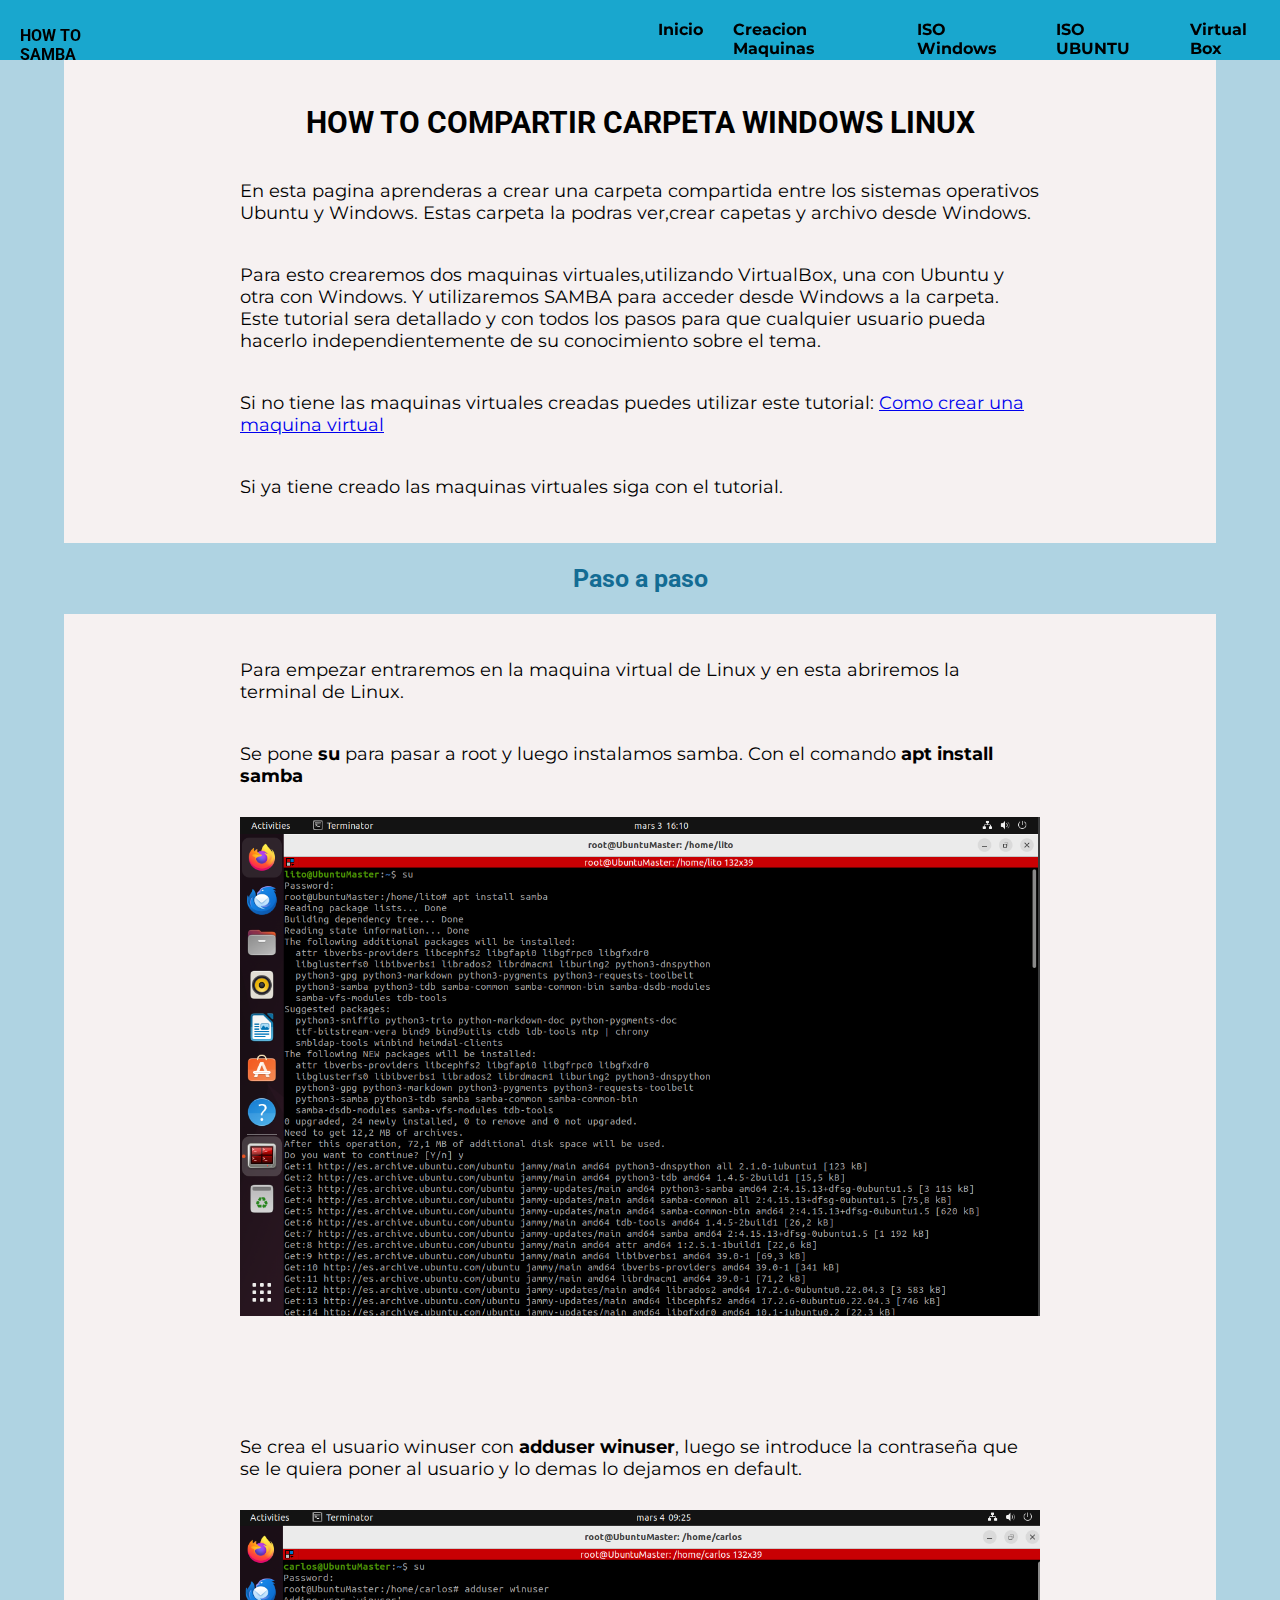
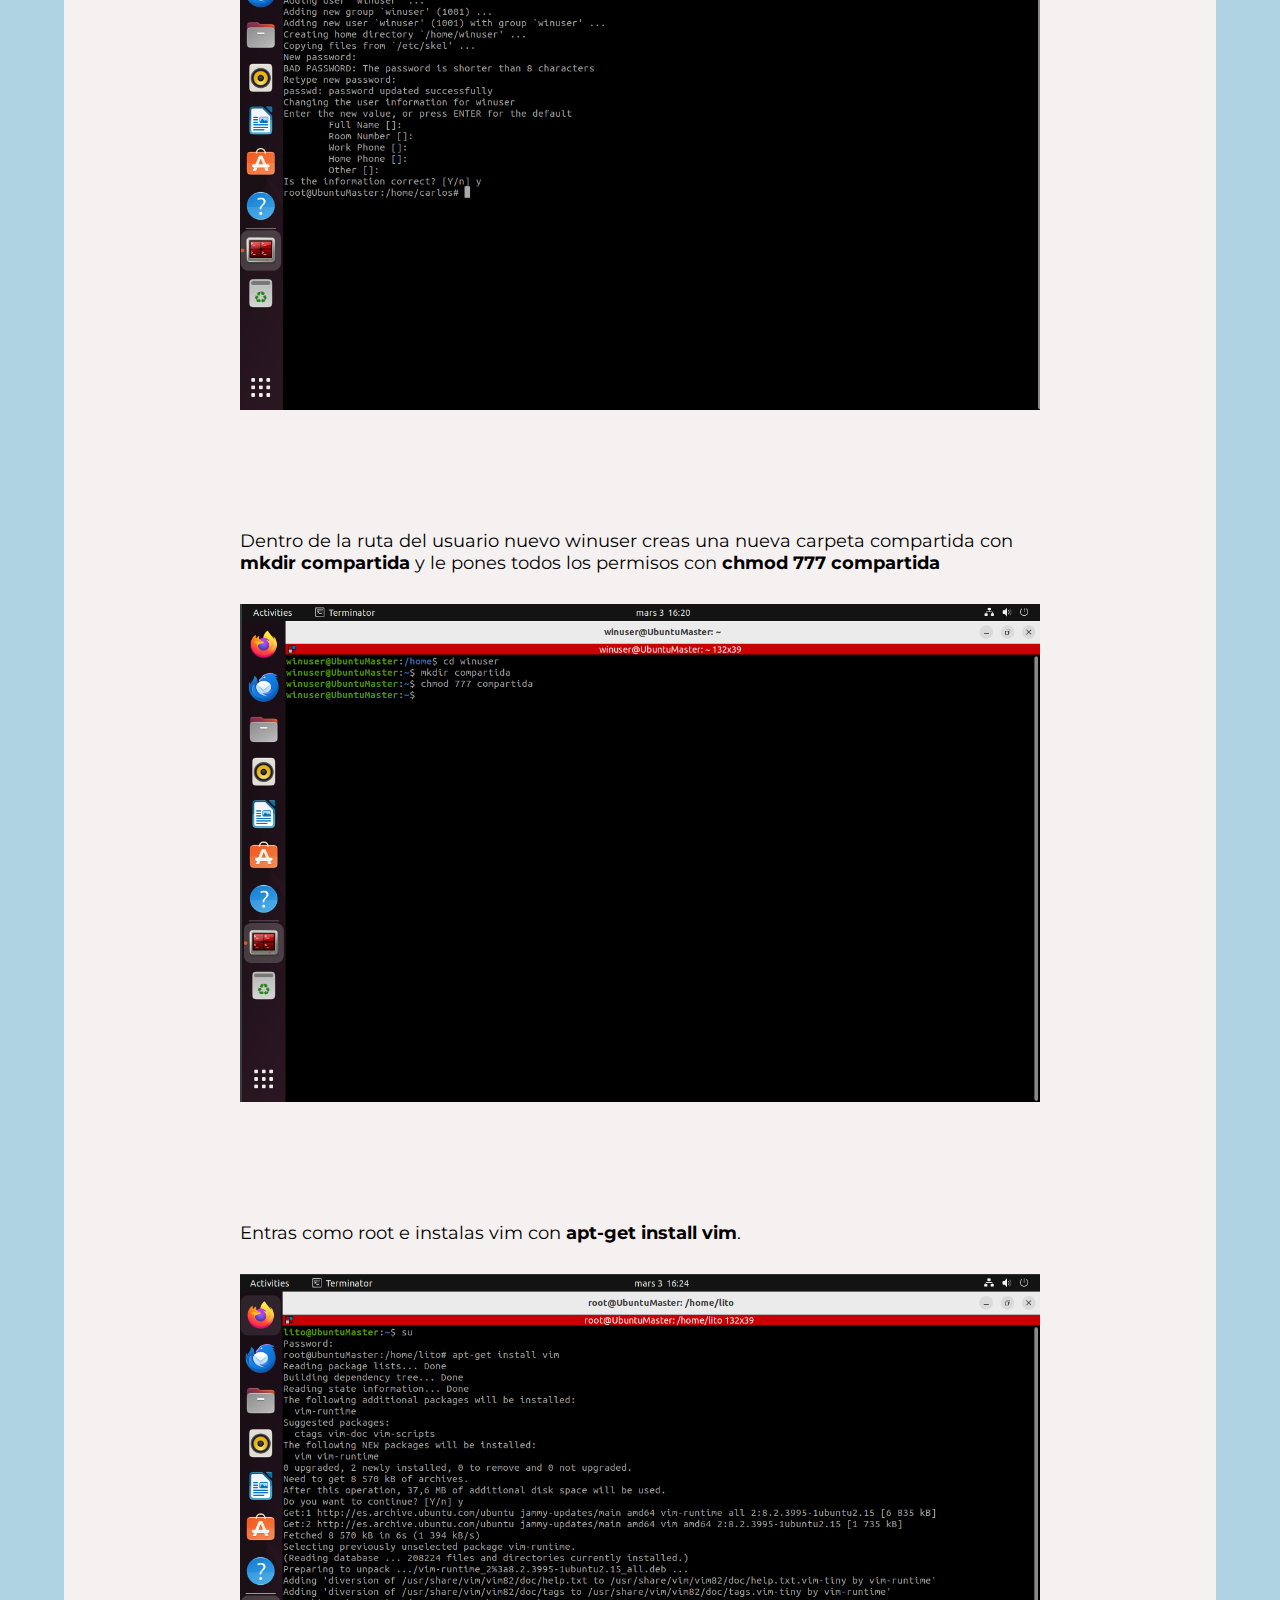
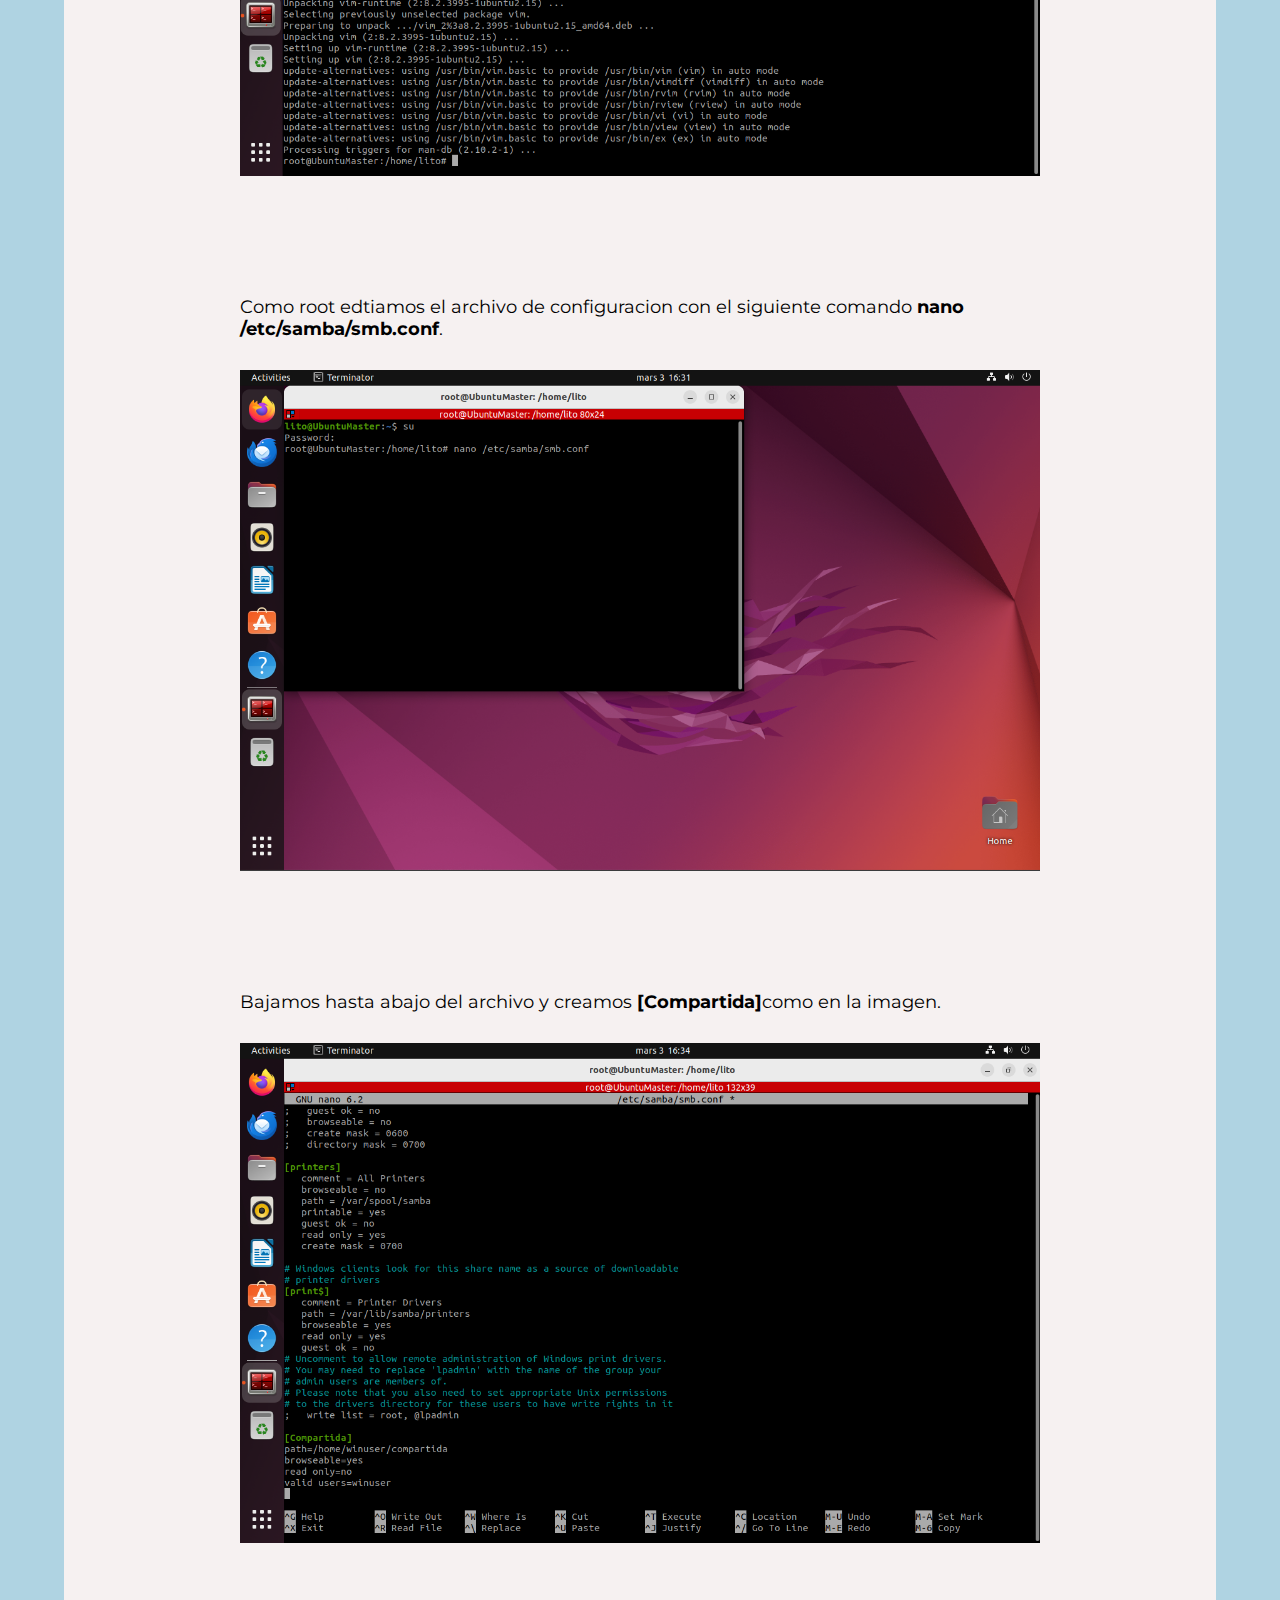
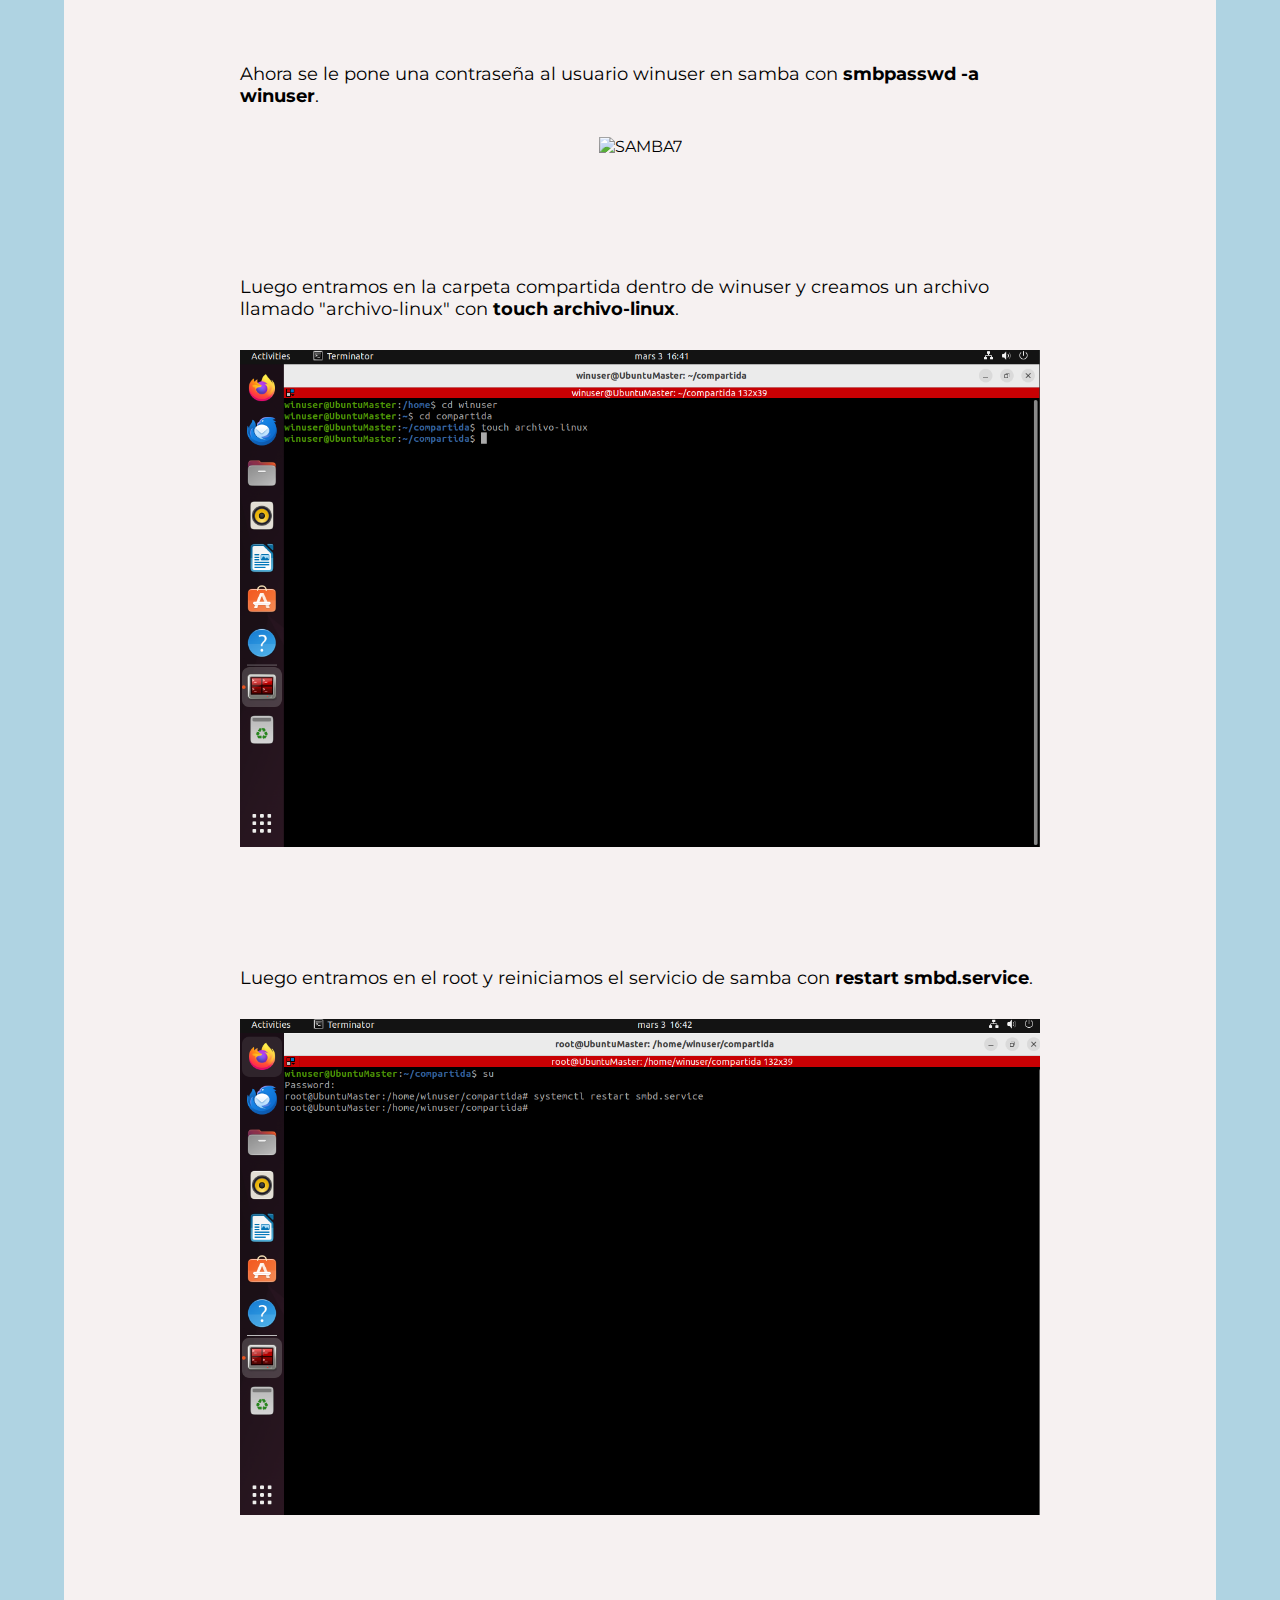
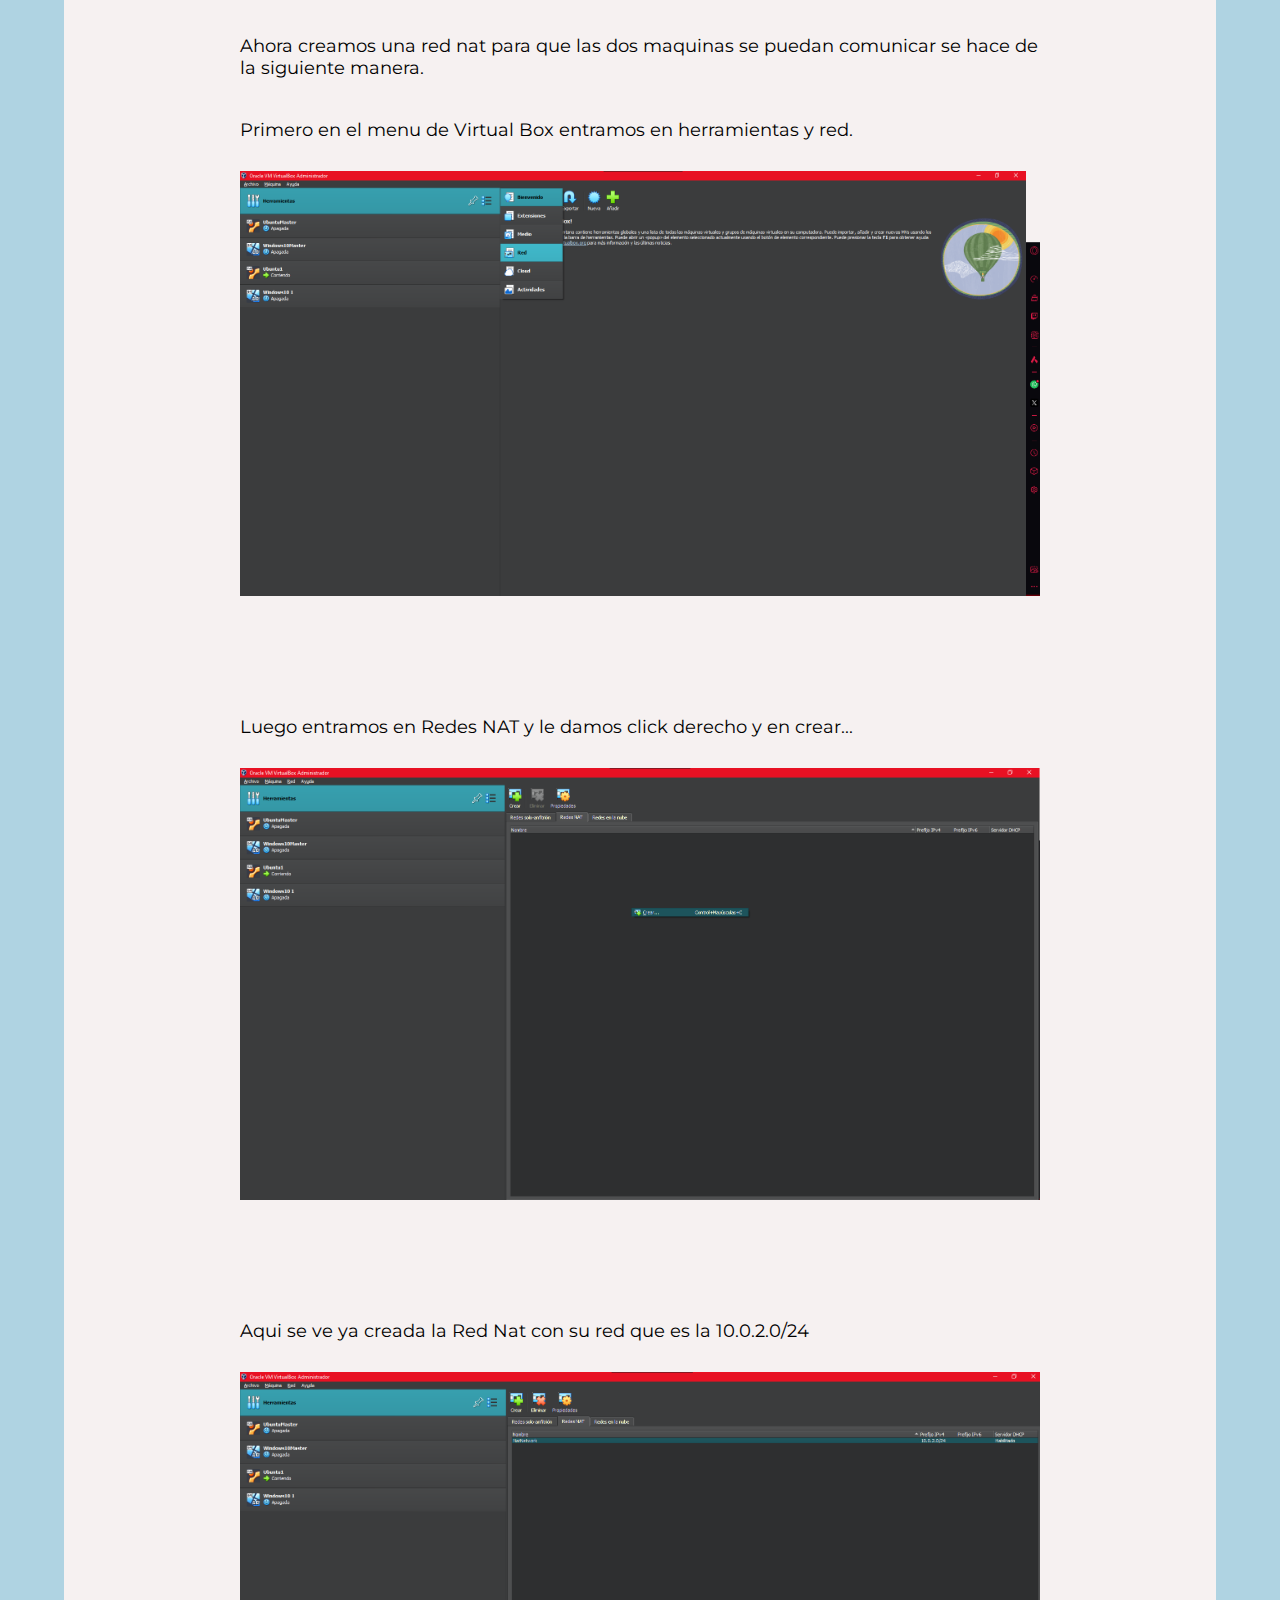
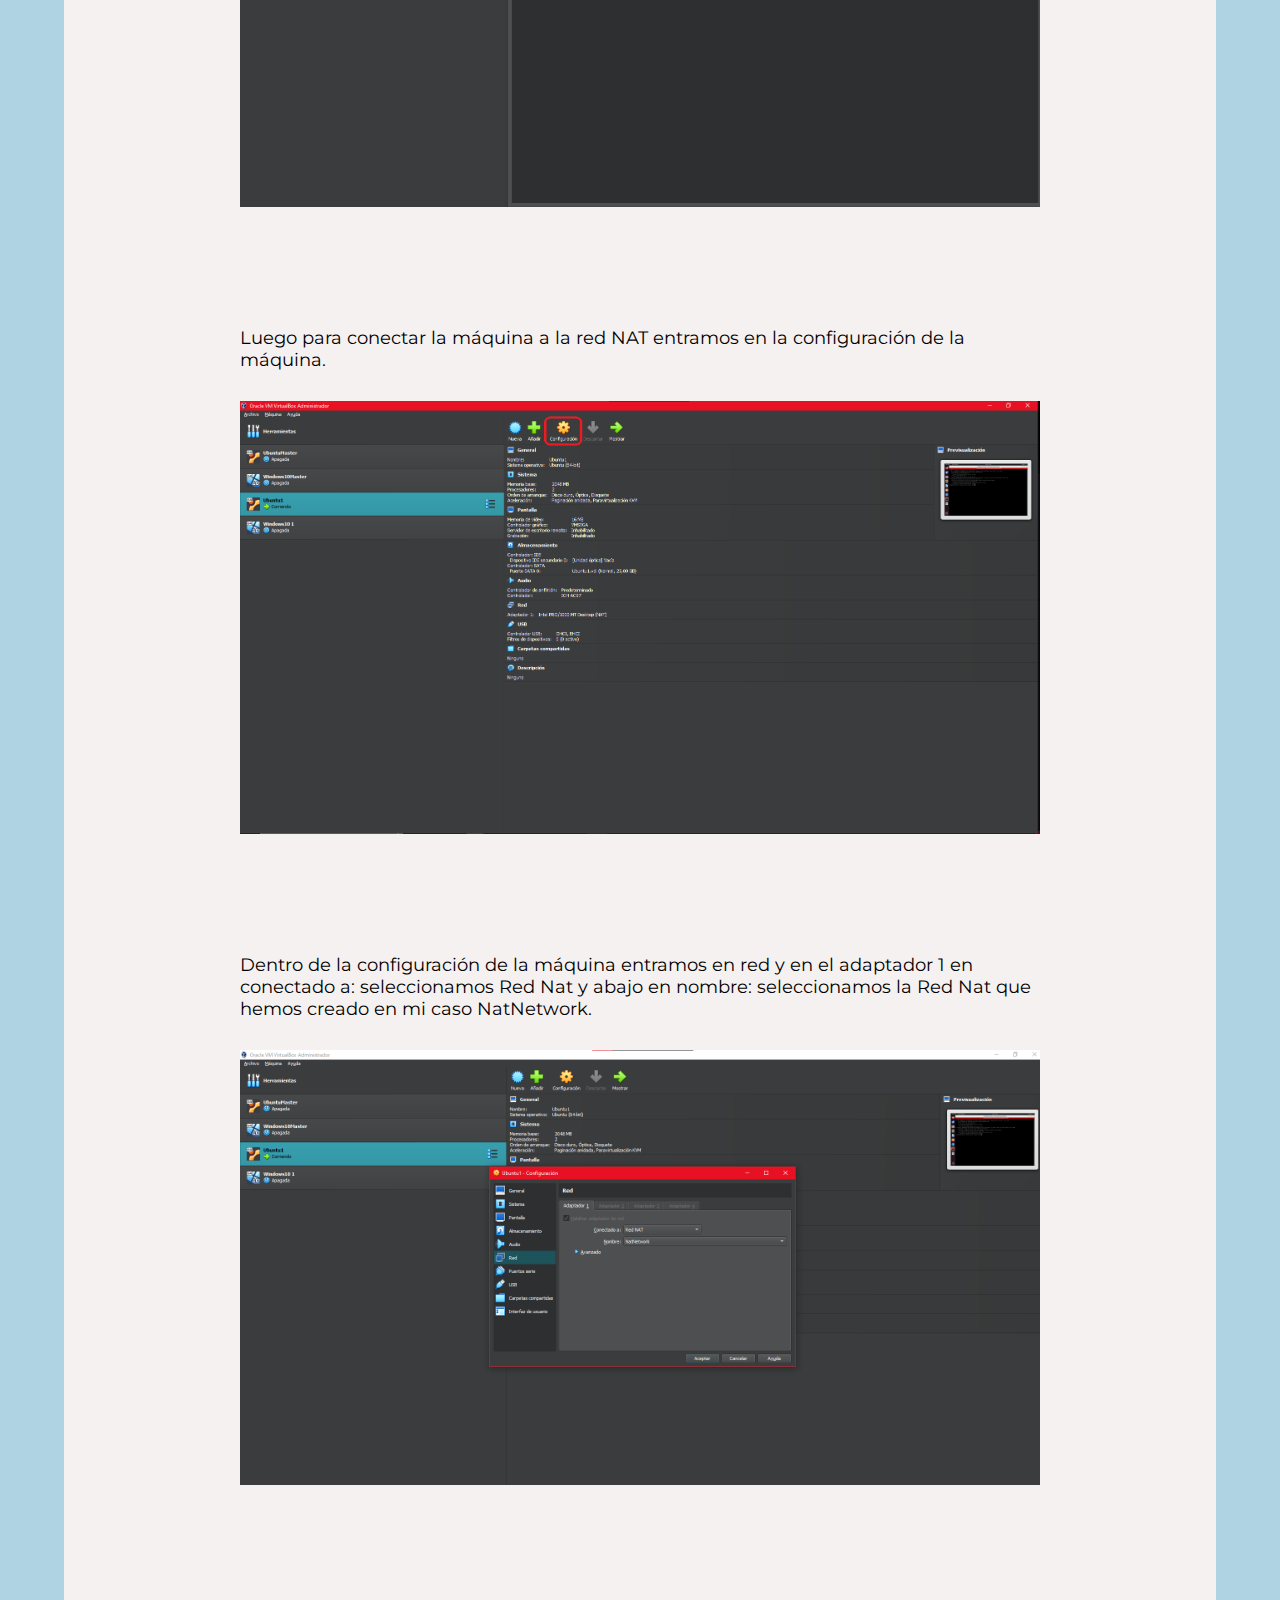
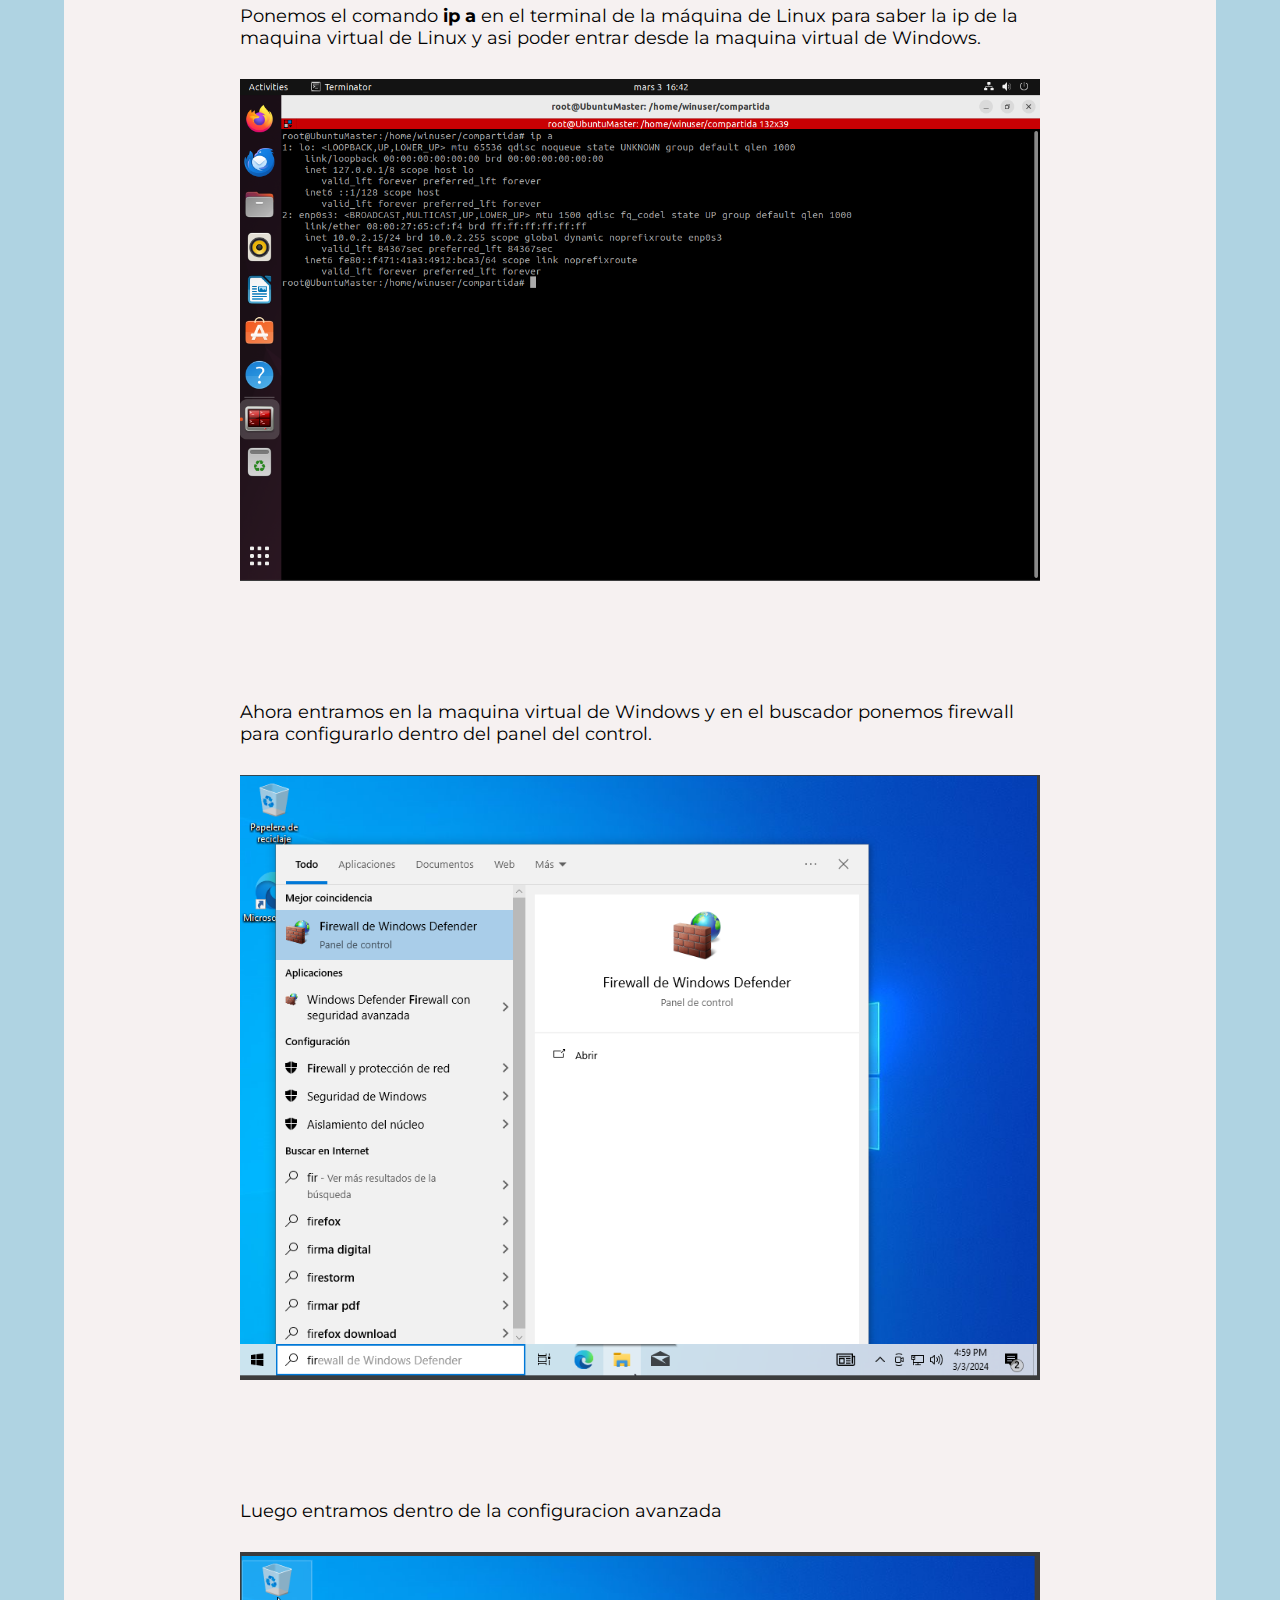
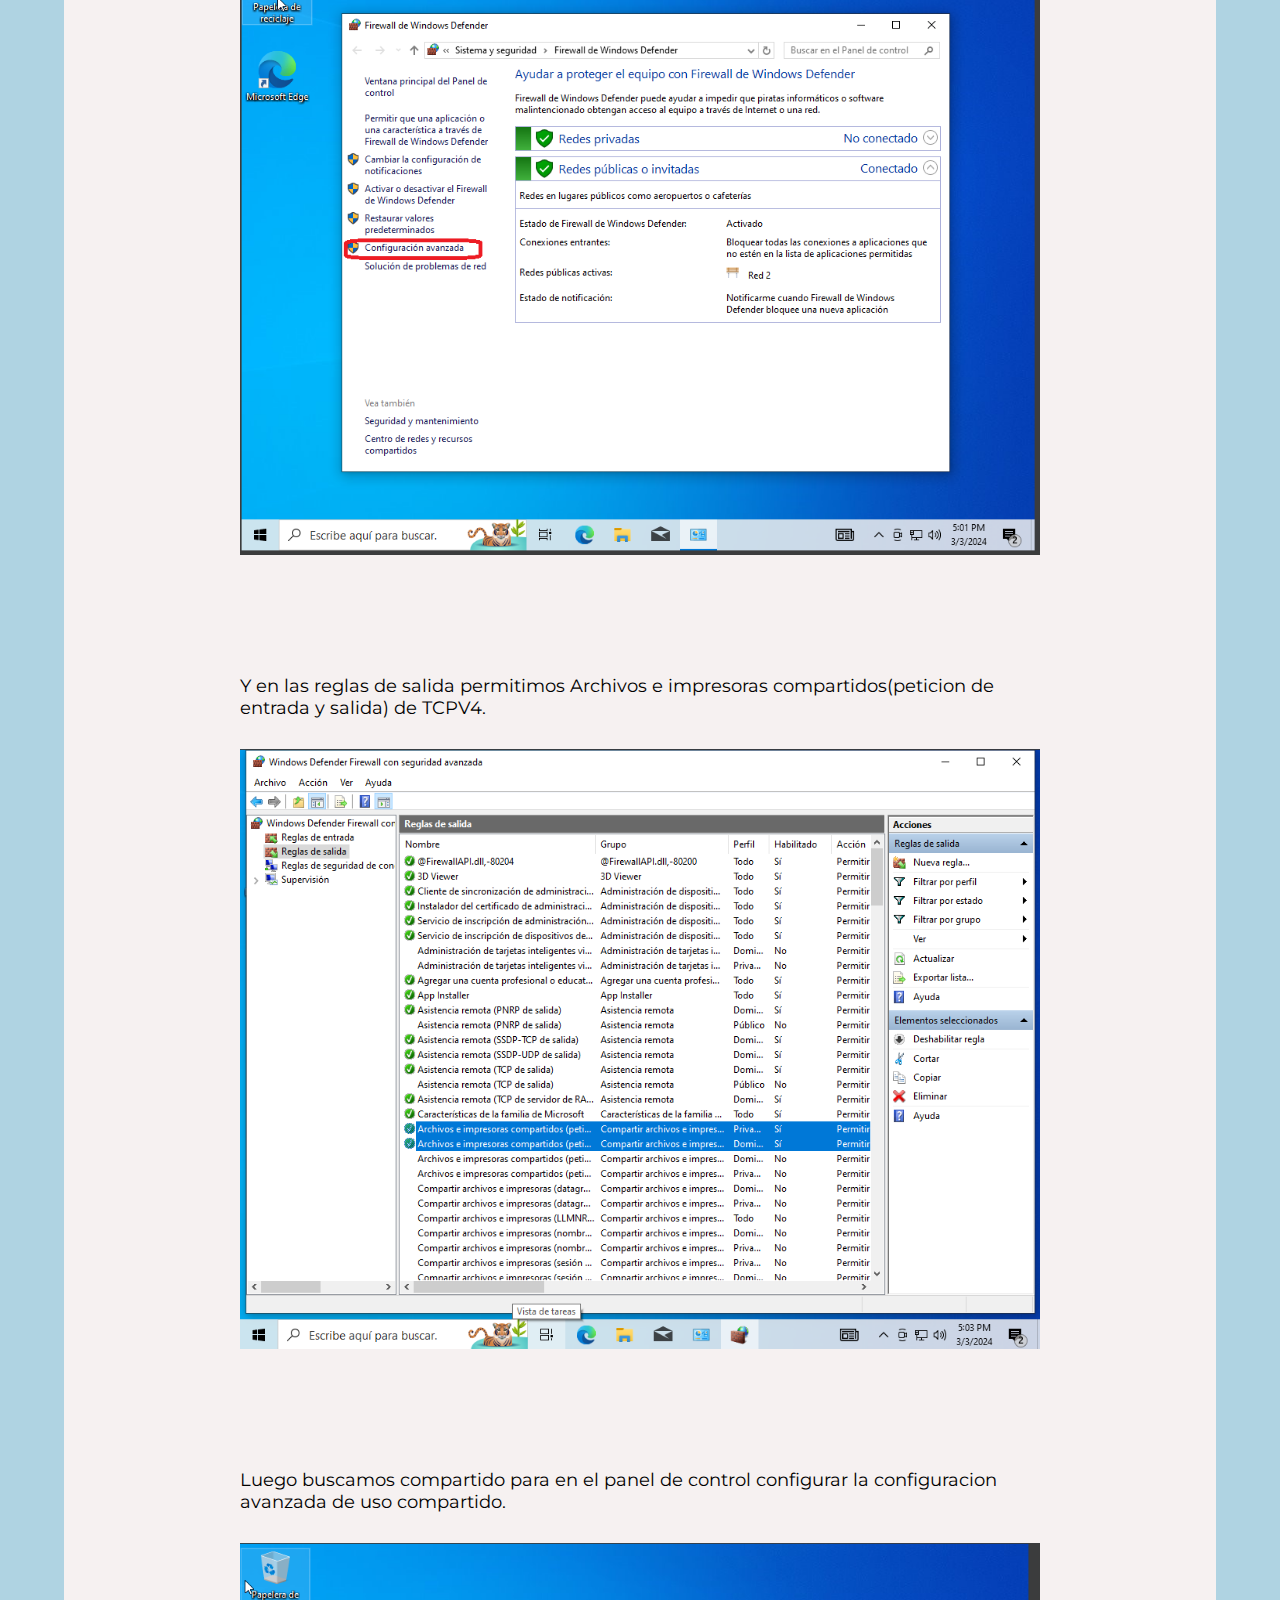
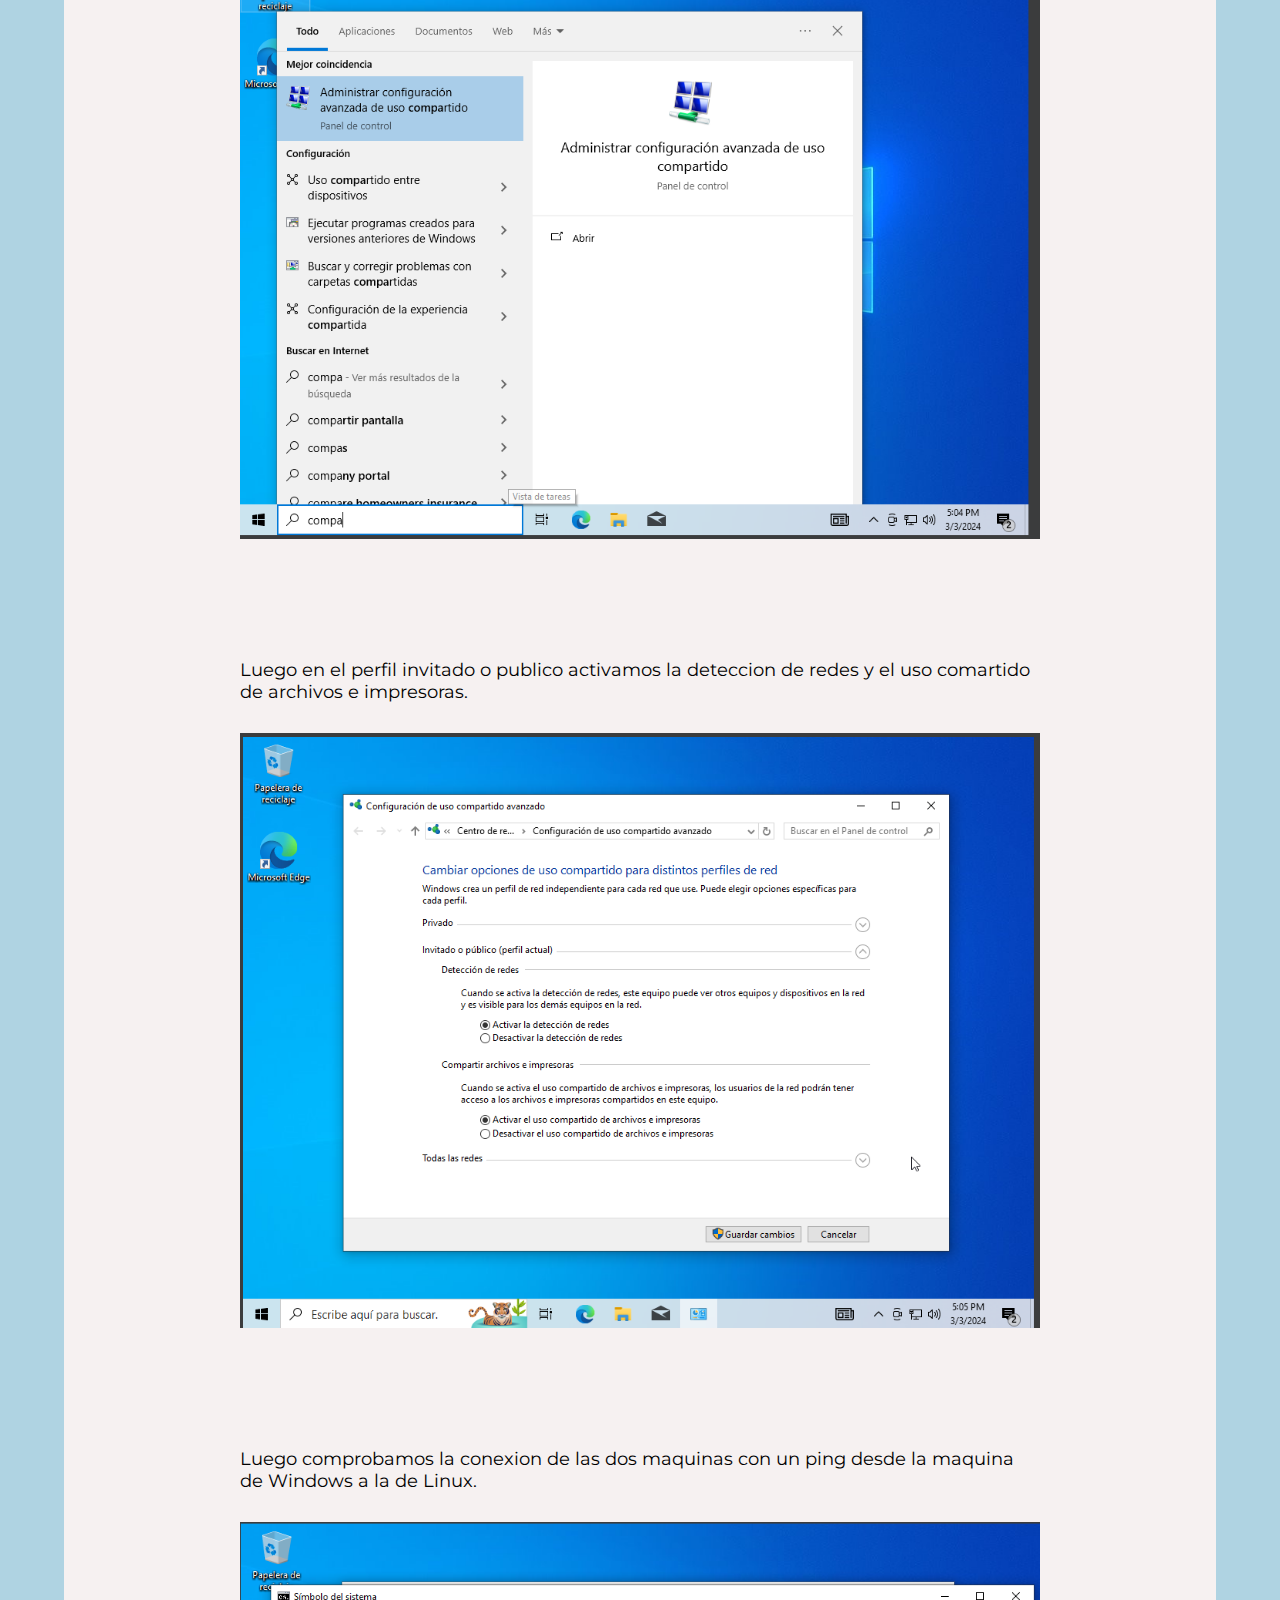
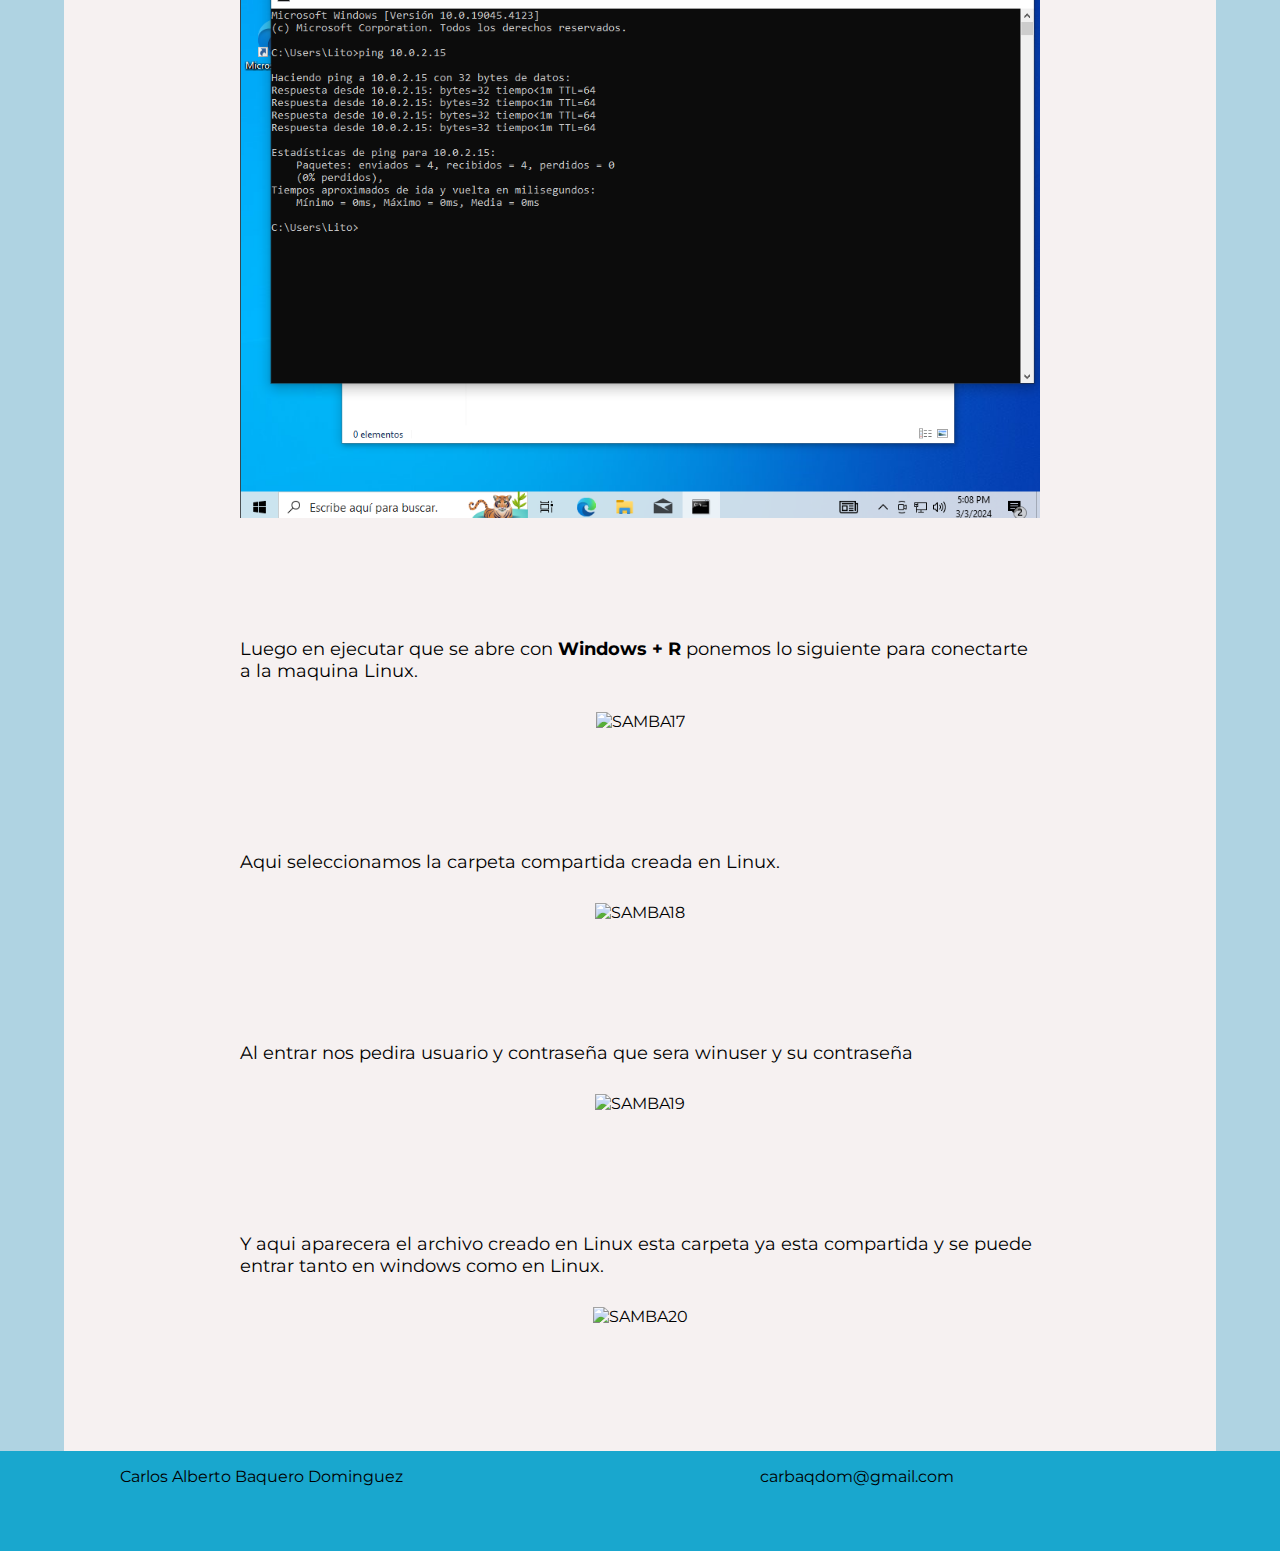
==== PAC de Desarrollo UD3 HOW TO/index.html @ 26ab505d "Add files via upload" ====
<!DOCTYPE html>
<html lang="es">
  <head>
    <meta charset="UTF-8" />
    <meta name="author" content="Carlos Baquero" />
    <link rel="stylesheet" href="style.css" />
    <title>HOW TO COMPARTIR CARPETA WINDOWS LINUX</title>
    <link
      href="https://fonts.googleapis.com/css2?family=Roboto:wght@300;400;500;700&display=swap"
      rel="stylesheet"
    />
    <link
      href="https://fonts.googleapis.com/css2?family=Montserrat:ital,wght@0,100..900;1,100..900&display=swap"
      rel="stylesheet"
    />
  </head>
  <body>
    <header>
      <section class="contheader">
        <div class="cabecera">
          <p>HOW TO SAMBA</p>
          <a href="index.html">Inicio</a>
          <a href="./CreacionMaquinas/index.html">Creacion Maquinas</a>
          <a href="./ISOWINDOWS/index.html">ISO Windows</a>
          <a href="./ISOUBUNTU/index.html">ISO UBUNTU</a>
          <a href="./VBOX/index.html">Virtual Box</a>
        </div>
      </section>
    </header>
    <main>
      <article class="contenedor">
        <section class="elementolados"></section>
        <section class="elementocentro">
          <h1>HOW TO COMPARTIR CARPETA WINDOWS LINUX</h1>
          <p>
            En esta pagina aprenderas a crear una carpeta compartida entre los
            sistemas operativos Ubuntu y Windows. Estas carpeta la podras
            ver,crear capetas y archivo desde Windows.
          </p>
          <p>
            Para esto crearemos dos maquinas virtuales,utilizando VirtualBox,
            una con Ubuntu y otra con Windows. Y utilizaremos SAMBA para acceder
            desde Windows a la carpeta. Este tutorial sera detallado y con todos
            los pasos para que cualquier usuario pueda hacerlo
            independientemente de su conocimiento sobre el tema.
          </p>
          <p>
            Si no tiene las maquinas virtuales creadas puedes utilizar este
            tutorial:
            <a href="./CreacionMaquinas/index.html"
              >Como crear una maquina virtual</a
            >
          </p>
          <p>Si ya tiene creado las maquinas virtuales siga con el tutorial.</p>
        </section>
        <section class="elementolados"></section>
      </article>
      <article class="contenedor">
        <section class="elementoladosh2"></section>
        <section class="elementocentroh2">
          <h2>Paso a paso</h2>
        </section>
        <section class="elementoladosh2"></section>
      </article>
      <article class="contenedor">
        <section class="elementolados"></section>
        <section class="elementocentro">
          <p>
            Para empezar entraremos en la maquina virtual de Linux y en esta
            abriremos la terminal de Linux.
          </p>
          <p>
            Se pone <b>su</b> para pasar a root y luego instalamos samba. Con el
            comando <b>apt install samba</b>
          </p>
          <img src="./Imagenes/samba1.PNG" alt="SAMBA1" />
          <p>
            Se crea el usuario winuser con <b>adduser winuser</b>, luego se
            introduce la contraseña que se le quiera poner al usuario y lo demas
            lo dejamos en default.
          </p>
          <img src="./Imagenes/samba2.PNG" alt="SAMBA2" />
          <p>
            Dentro de la ruta del usuario nuevo winuser creas una nueva carpeta
            compartida con <b>mkdir compartida</b> y le pones todos los permisos
            con <b>chmod 777 compartida</b>
          </p>
          <img src="./Imagenes/samba3.PNG" alt="SAMBA3" />
          <p>Entras como root e instalas vim con <b>apt-get install vim</b>.</p>
          <img src="./Imagenes/samba4.PNG" alt="SAMBA4" />
          <p>
            Como root edtiamos el archivo de configuracion con el siguiente
            comando <b>nano /etc/samba/smb.conf</b>.
          </p>
          <img src="./Imagenes/samba5.PNG" alt="SAMBA5" />
          <p>
            Bajamos hasta abajo del archivo y creamos <b>[Compartida]</b>como en
            la imagen.
          </p>
          <img src="./Imagenes/samba6.PNG" alt="SAMBA6" />
          <p>
            Ahora se le pone una contraseña al usuario winuser en samba con
            <b>smbpasswd -a winuser</b>.
          </p>
          <img src="./Imagenes/samba7.PNG" alt="SAMBA7" />
          <p>
            Luego entramos en la carpeta compartida dentro de winuser y creamos
            un archivo llamado "archivo-linux" con <b>touch archivo-linux</b>.
          </p>
          <img src="./Imagenes/samba8.PNG" alt="SAMBA8" />
          <p>
            Luego entramos en el root y reiniciamos el servicio de samba con
            <b>restart smbd.service</b>.
          </p>
          <img src="./Imagenes/samba9.PNG" alt="SAMBA9" />
          <p>
            Ahora creamos una red nat para que las dos maquinas se puedan
            comunicar se hace de la siguiente manera.
          </p>
          <p>
            Primero en el menu de Virtual Box entramos en herramientas y red.
          </p>
          <img src="./Imagenes/nat1.png" alt="NAT1" />
          <p>
            Luego entramos en Redes NAT y le damos click derecho y en crear...
          </p>
          <img src="./Imagenes/nat2.png" alt="NAT2" />
          <p>
            Aqui se ve ya creada la Red Nat con su red que es la 10.0.2.0/24
          </p>
          <img src="./Imagenes/nat3.png" alt="NAT3" />
          <p>
            Luego para conectar la máquina a la red NAT entramos en la
            configuración de la máquina.
          </p>
          <img src="./Imagenes/nat4.png" alt="NAT4" />
          <p>
            Dentro de la configuración de la máquina entramos en red y en el
            adaptador 1 en conectado a: seleccionamos Red Nat y abajo en nombre:
            seleccionamos la Red Nat que hemos creado en mi caso NatNetwork.
          </p>
          <img src="./Imagenes/nat 5.png" alt="NAT5" />
          <p>
            Ponemos el comando <b>ip a</b> en el terminal de la máquina de Linux
            para saber la ip de la maquina virtual de Linux y asi poder entrar
            desde la maquina virtual de Windows.
          </p>
          <img src="./Imagenes/samba10.PNG" alt="SAMBA10" />
          <p>
            Ahora entramos en la maquina virtual de Windows y en el buscador
            ponemos firewall para configurarlo dentro del panel del control.
          </p>
          <img src="./Imagenes/samba11.png" alt="SAMBA11" />
          <p>Luego entramos dentro de la configuracion avanzada</p>
          <img src="./Imagenes/samba12.png" alt="SAMBA12" />
          <p>
            Y en las reglas de salida permitimos Archivos e impresoras
            compartidos(peticion de entrada y salida) de TCPV4.
          </p>
          <img src="./Imagenes/samba13.png" alt="SAMBA13" />
          <p>
            Luego buscamos compartido para en el panel de control configurar la
            configuracion avanzada de uso compartido.
          </p>
          <img src="./Imagenes/samba14.png" alt="SAMBA14" />
          <p>
            Luego en el perfil invitado o publico activamos la deteccion de
            redes y el uso comartido de archivos e impresoras.
          </p>
          <img src="./Imagenes/samba15.png" alt="SAMBA15" />
          <p>
            Luego comprobamos la conexion de las dos maquinas con un ping desde
            la maquina de Windows a la de Linux.
          </p>
          <img src="./Imagenes/samba16.png" alt="SAMBA16" />
          <p>
            Luego en ejecutar que se abre con <b>Windows + R</b> ponemos lo
            siguiente para conectarte a la maquina Linux.
          </p>
          <img src="./Imagenes/samba17.png" alt="SAMBA17" />
          <p>Aqui seleccionamos la carpeta compartida creada en Linux.</p>
          <img src="./Imagenes/samba18.png" alt="SAMBA18" />
          <p>
            Al entrar nos pedira usuario y contraseña que sera winuser y su
            contraseña
          </p>
          <img src="./Imagenes/samba19.png" alt="SAMBA19" />
          <p>
            Y aqui aparecera el archivo creado en Linux esta carpeta ya esta
            compartida y se puede entrar tanto en windows como en Linux.
          </p>
          <img src="./Imagenes/samba20.png" alt="SAMBA20" />
        </section>
        <section class="elementolados"></section>
      </article>
    </main>
    <footer>
      <section class="pieDePagina">
        <p>Carlos Alberto Baquero Dominguez</p>
        <p>carbaqdom@gmail.com</p>
      </section>
    </footer>
  </body>
</html>
---- PAC de Desarrollo UD3 HOW TO/style.css ----
body {
  background-color: #f6f1f1;
  color: black;
  margin: 0%;
  font-family: Montserrat;
}
header {
  background-color: #19a7ce;
  position: fixed;
  top: 0;
  left: 0;
  z-index: 1000;
  padding: 10px 20px;
  width: 100%;
  height: 40px;
}
.cabecera {
  display: flex;
  
}
.cabecera > p {
  margin-right: 40%;
  font-family: roboto;
  font-weight: bold;
}
.cabecera > a {
  margin-right: 10px;
  padding: 10px;
  color: black;
  font-weight: 700;
  text-decoration: none;
}
main {
  padding-top: 60px;
}
img {
  max-width: 800px;
  width: auto;
  height: auto;
  margin-bottom: 100px;
  margin-top: 10px;
}

.contenedor {
  display: grid;
  grid-template-columns: auto 90% auto;
}
.elementocentro {
  display: flex;
  margin: 25px;
  grid-column: 2;
  flex-direction: column;
  justify-content: center;
  align-items: center;
}
.elementocentro > p {
  margin: 20px auto;
  width: 800px;
  font-size: 18px;
}
.elementocentro > ul {
  margin: 20px auto;
  width: 800px;
  font-size: 18px;
}
.elementocentroh2 {
  display: flex;
  grid-column: 2;
  flex-direction: column;
  justify-content: center;
  align-items: center;
  background-color: #afd3e2;
  margin-left: 0%;
  margin-right: 0%;
}
.elementoladosh2 {
  grid-column: 1, 3;
  background-color: #afd3e2;
  display: flex;
  justify-content: center;
  align-items: center;
  margin-left: 0%;
  margin-right: 0%;
}
.elementolados {
  grid-column: 1, 3;
  background-color: #afd3e2;
  display: flex;
  justify-content: center;
  align-items: center;
}
h1 {
  font-family: Roboto;
  font-size: 30px;
  color: black;
}
h2 {
  font-family: Roboto;
  font-size: 25px;
  color: #146c94;
  text-align: center;
}
footer {
  height: 100px;
  background-color: #19a7ce;
  width: 100%;
}
.pieDePagina {
  display: flex;
  align-items: center;
  justify-content: space-around;
}
.pieDePagina > p {
  width: 400px;
}
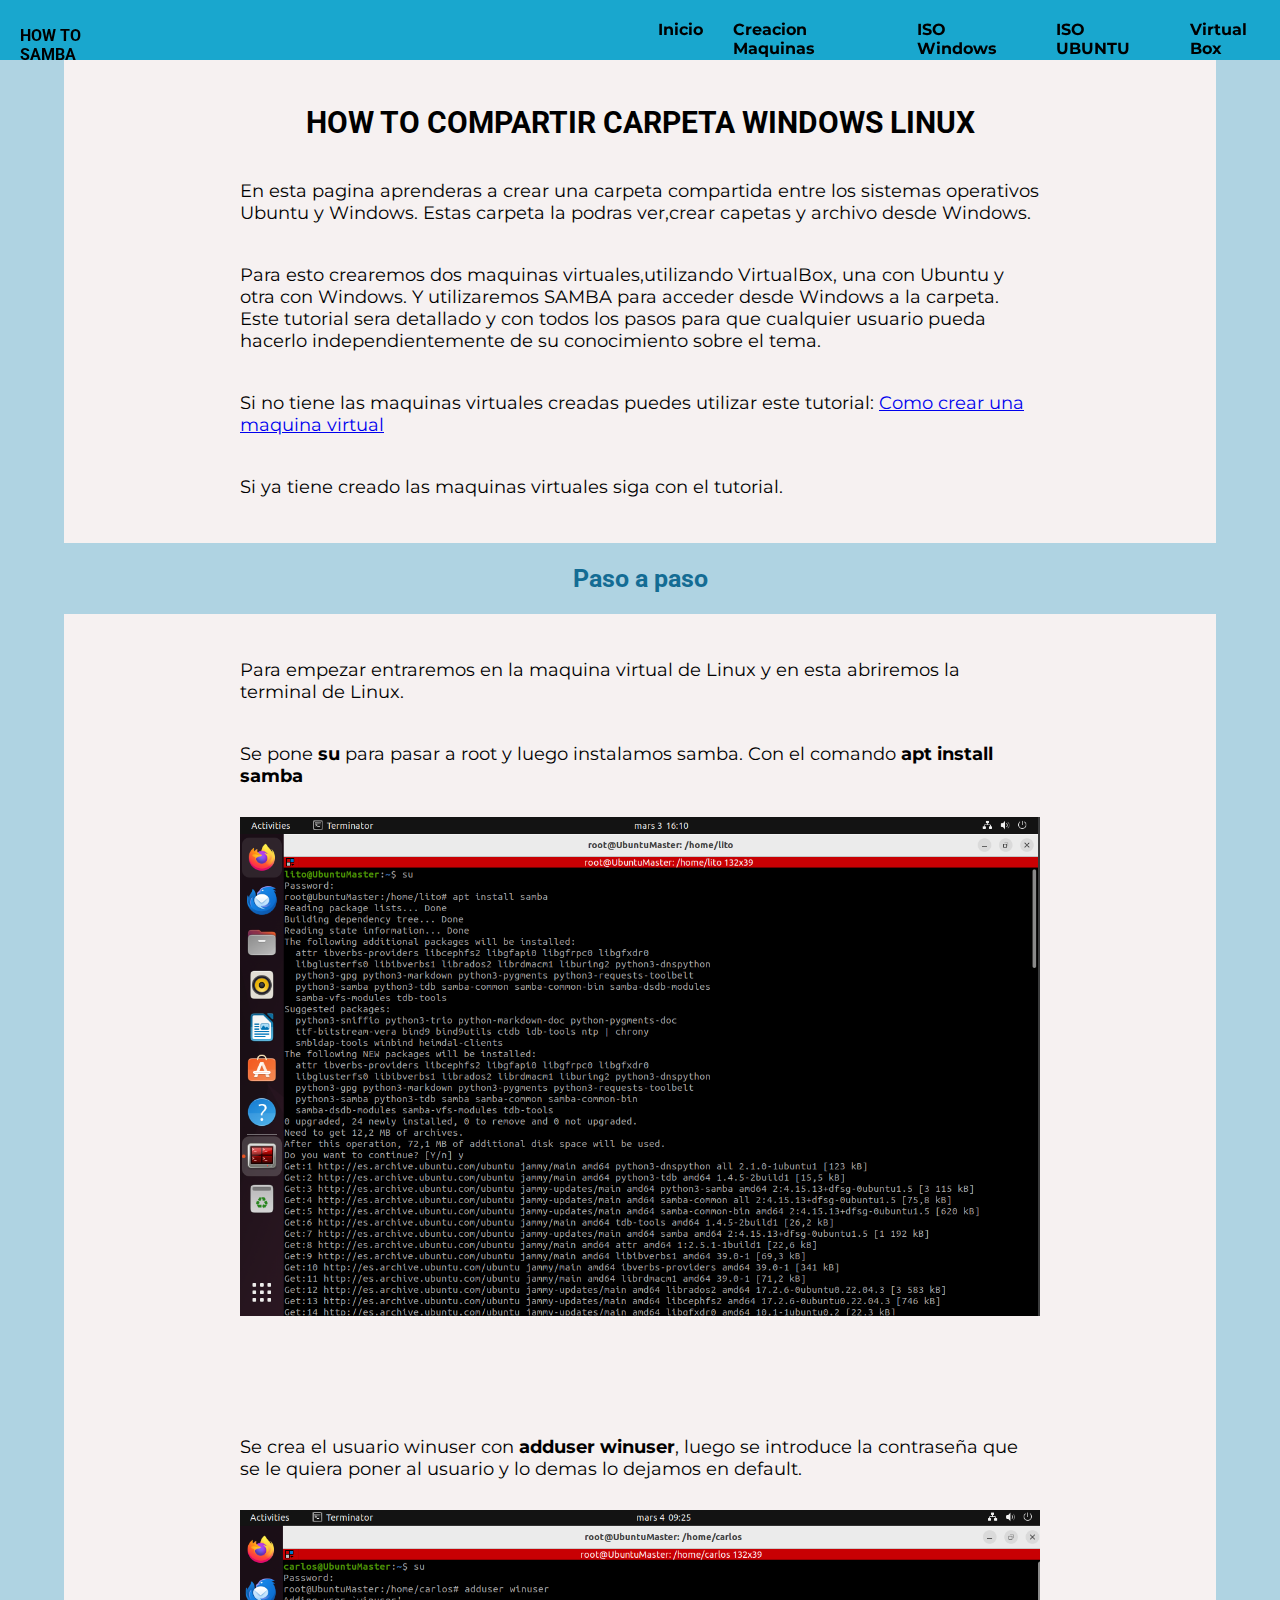
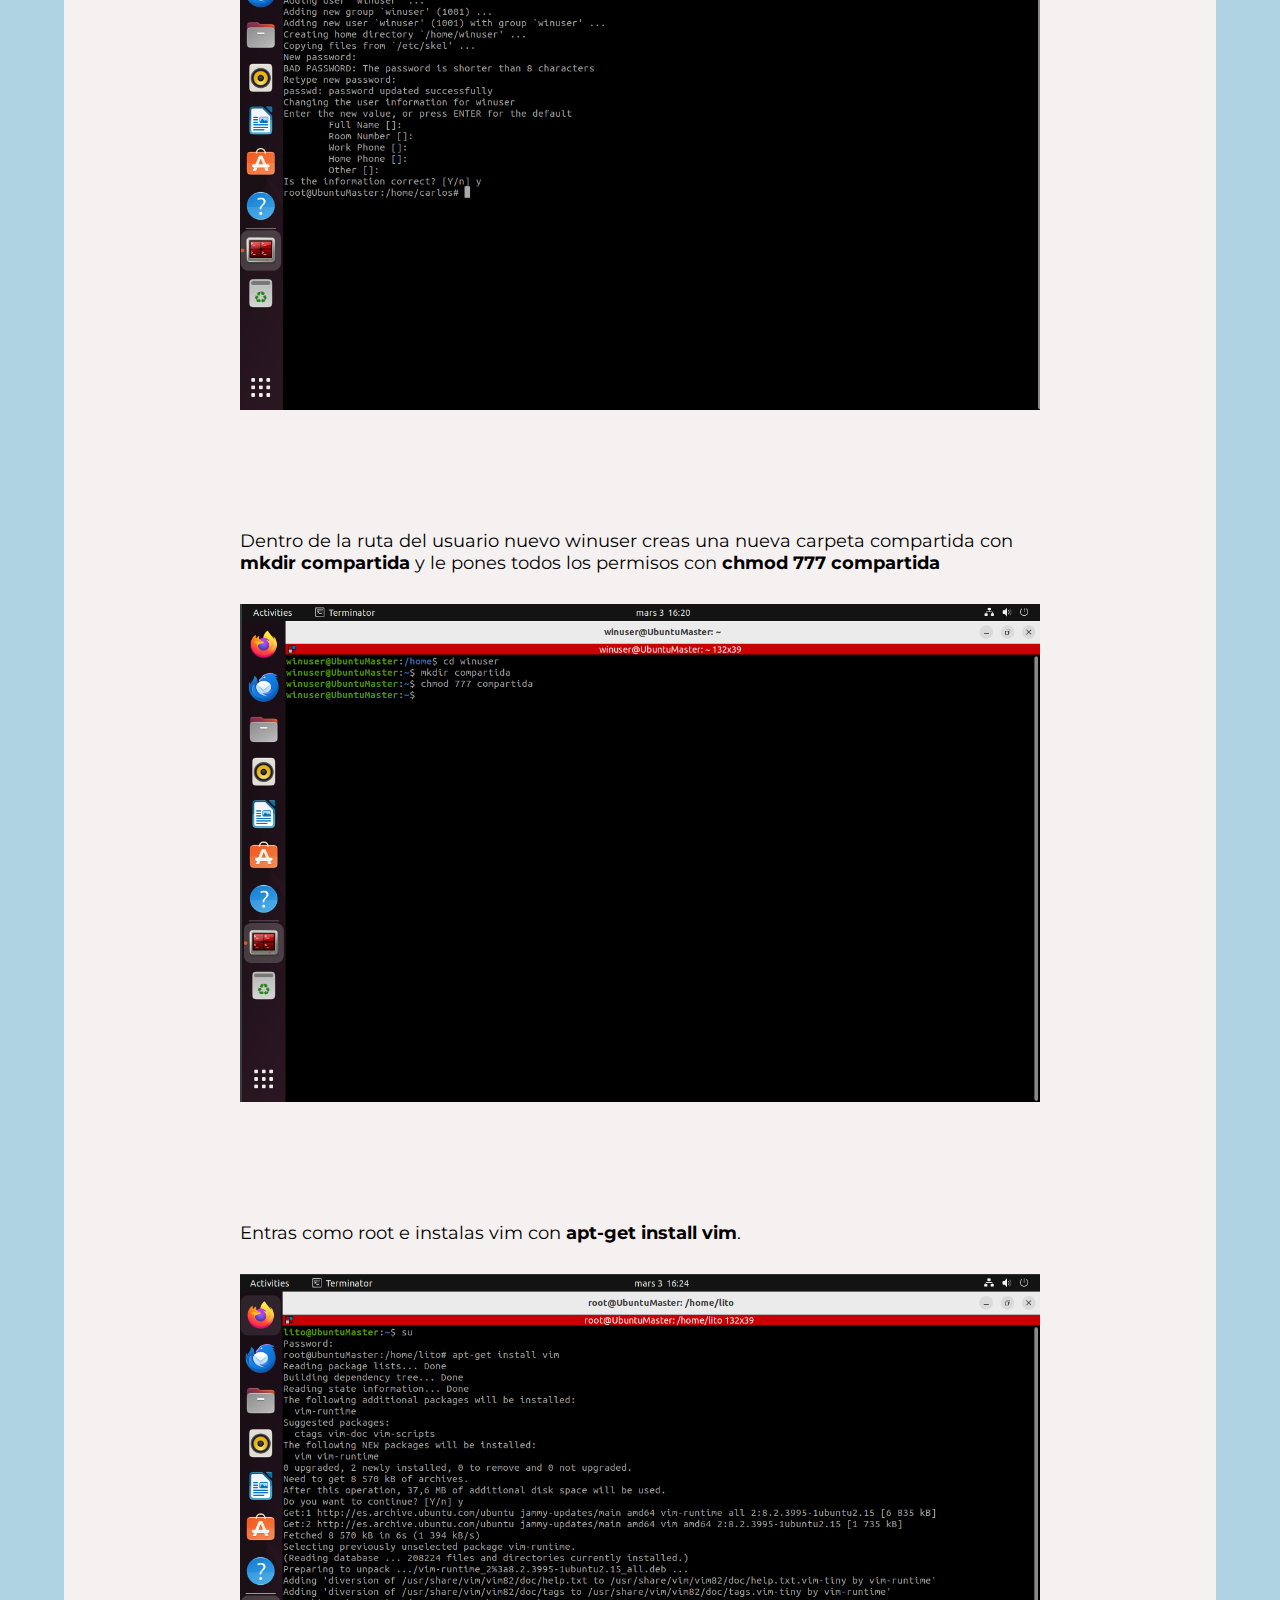
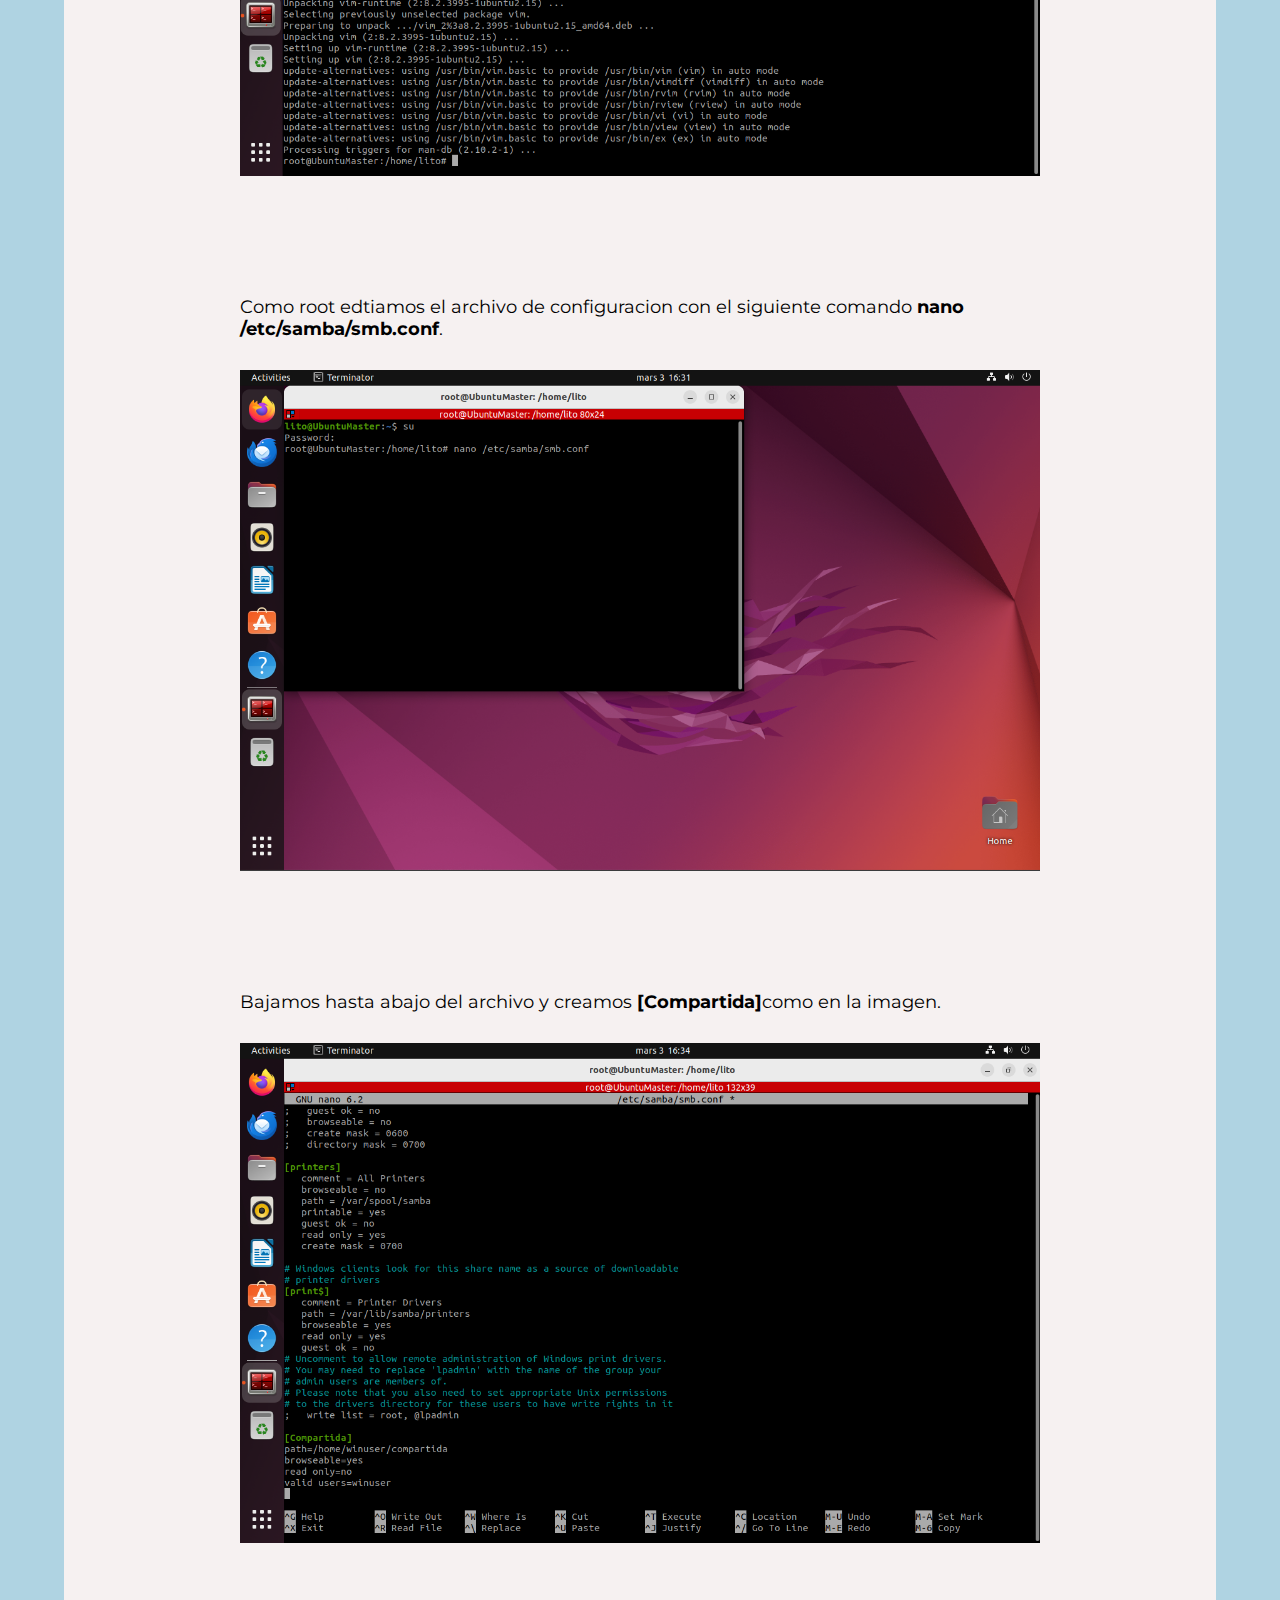
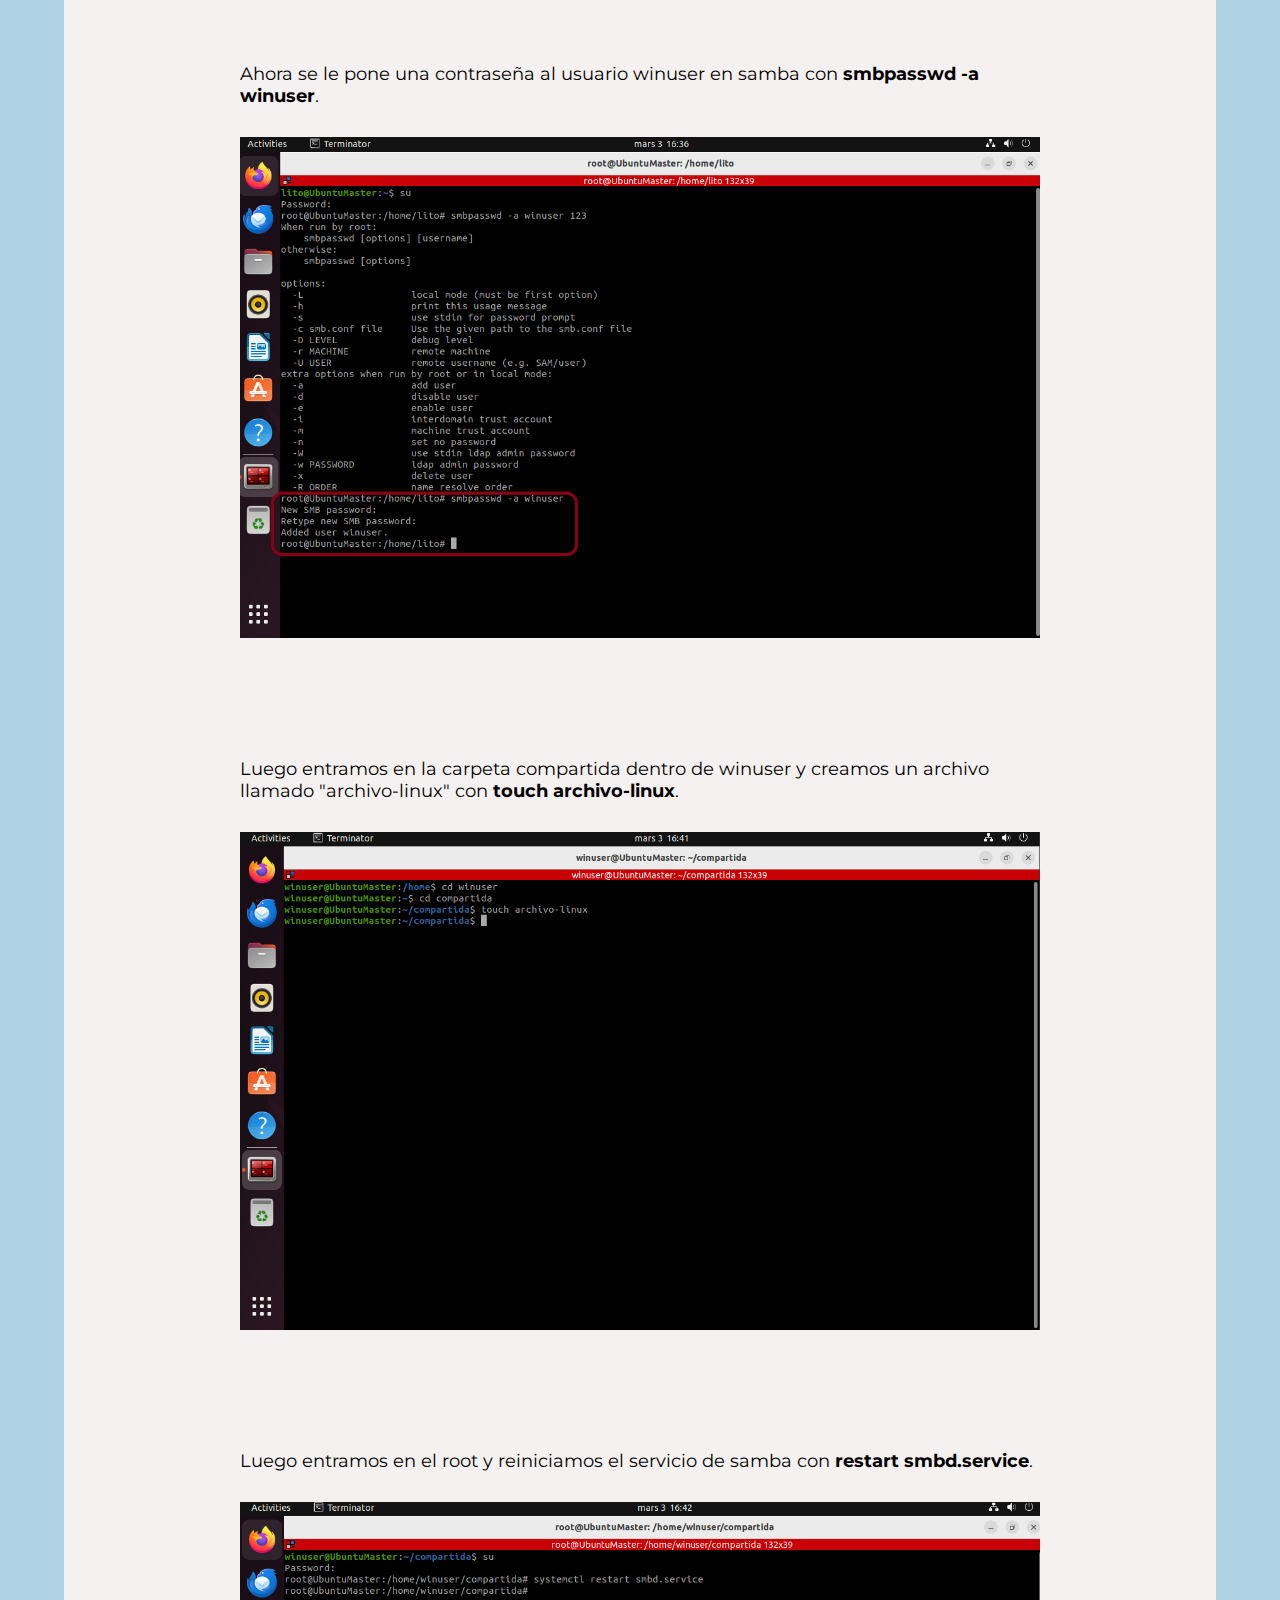
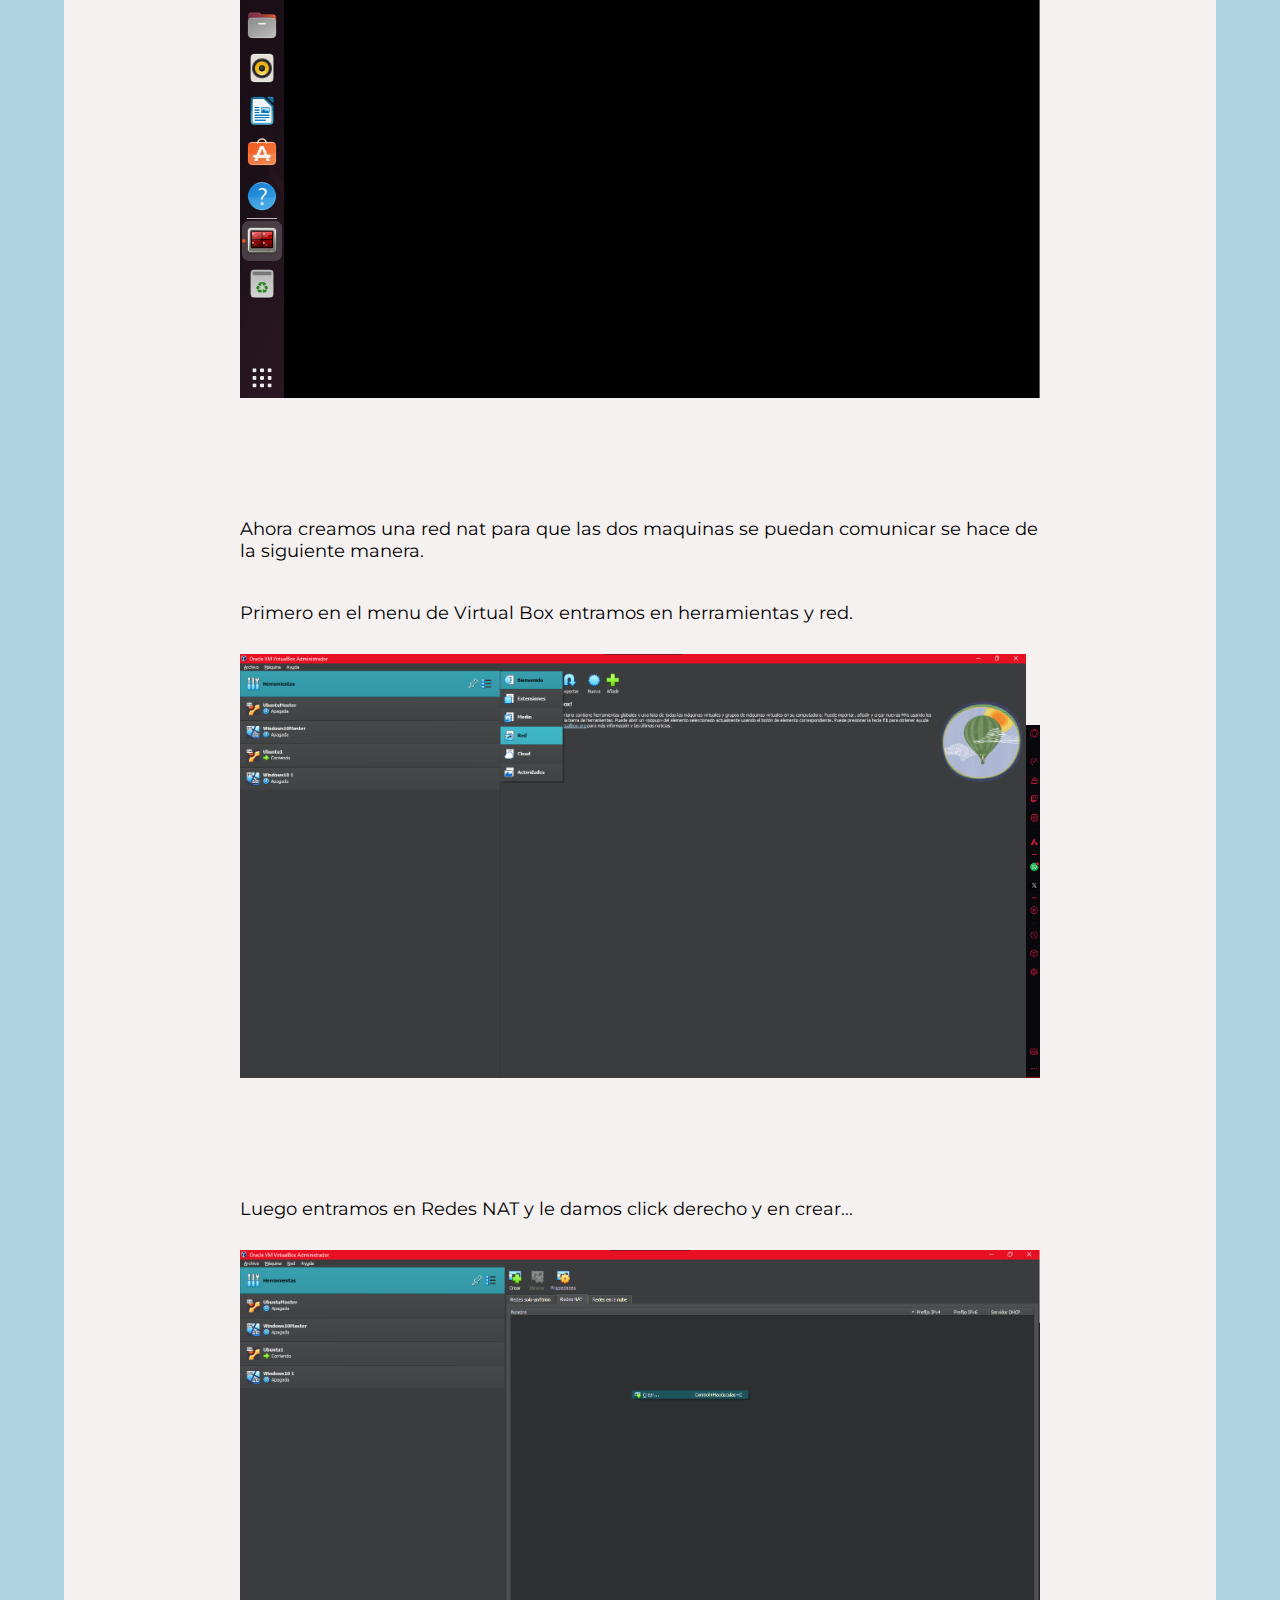
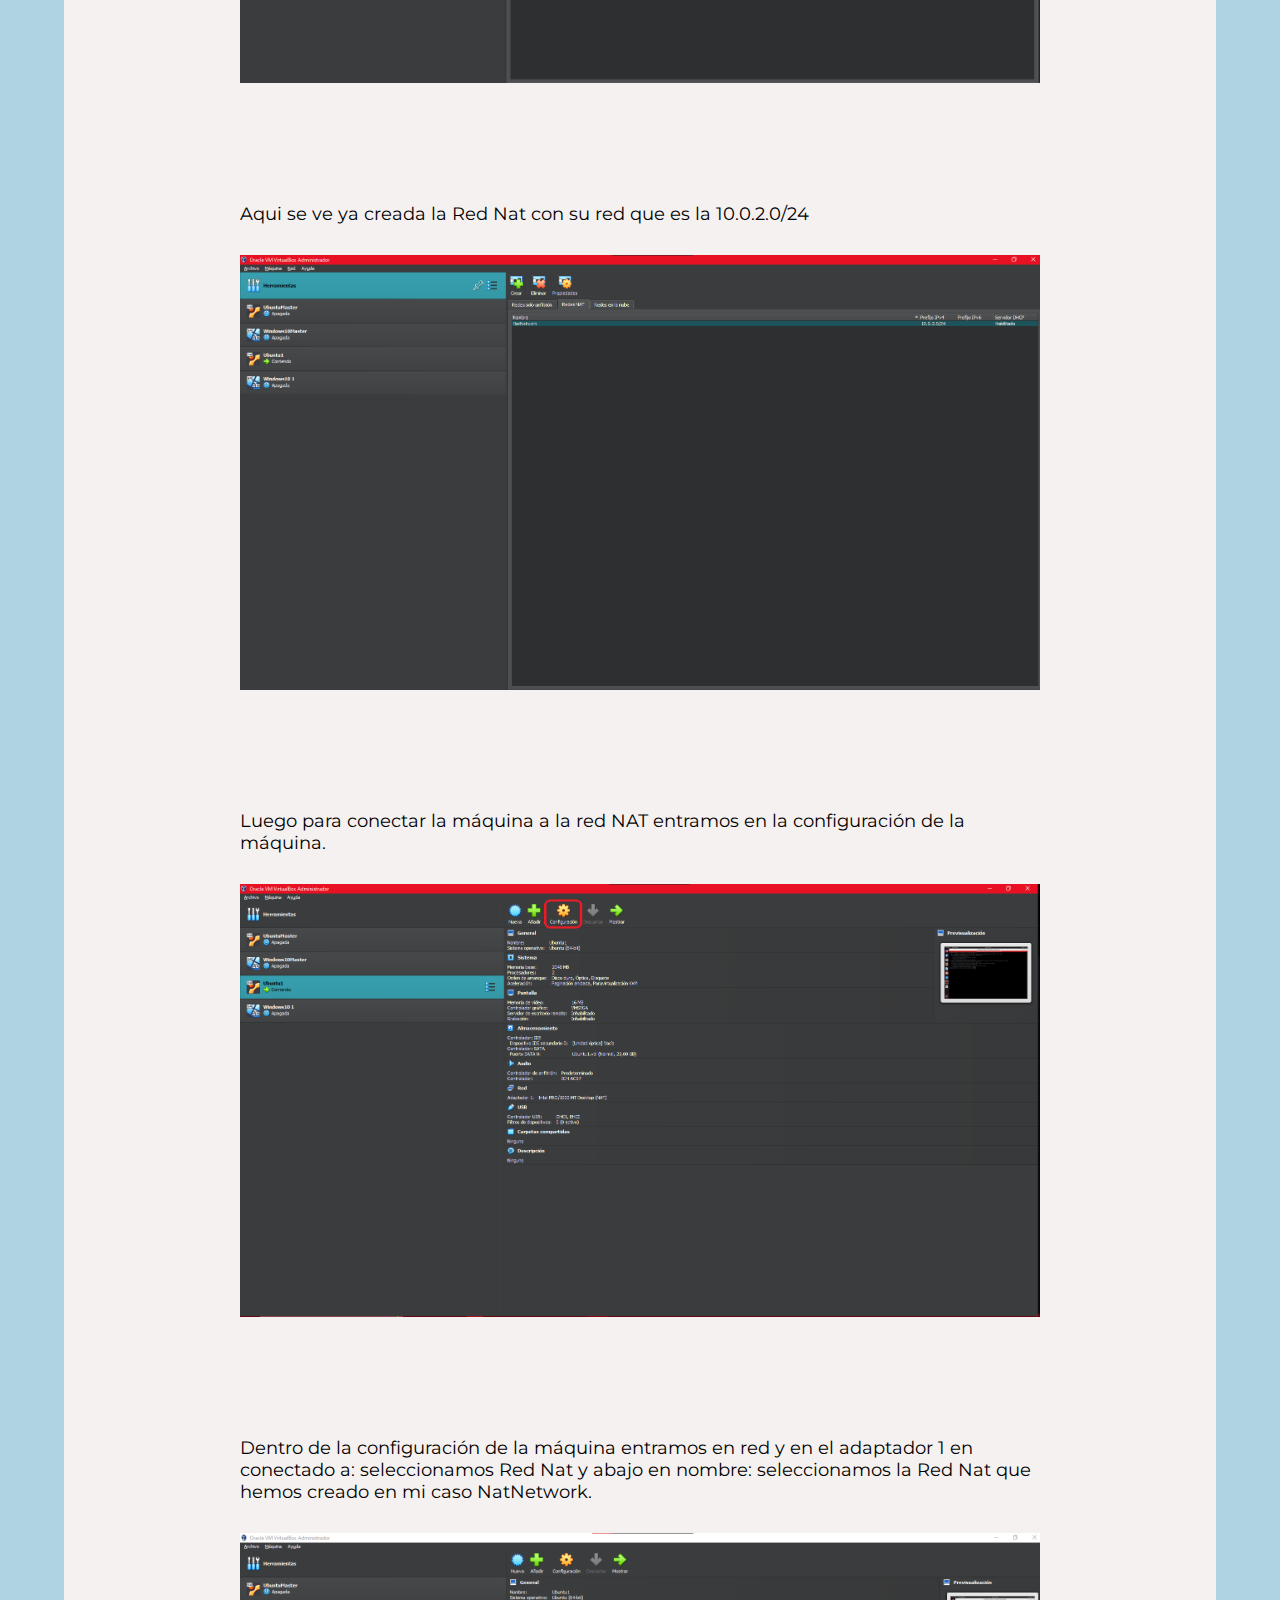
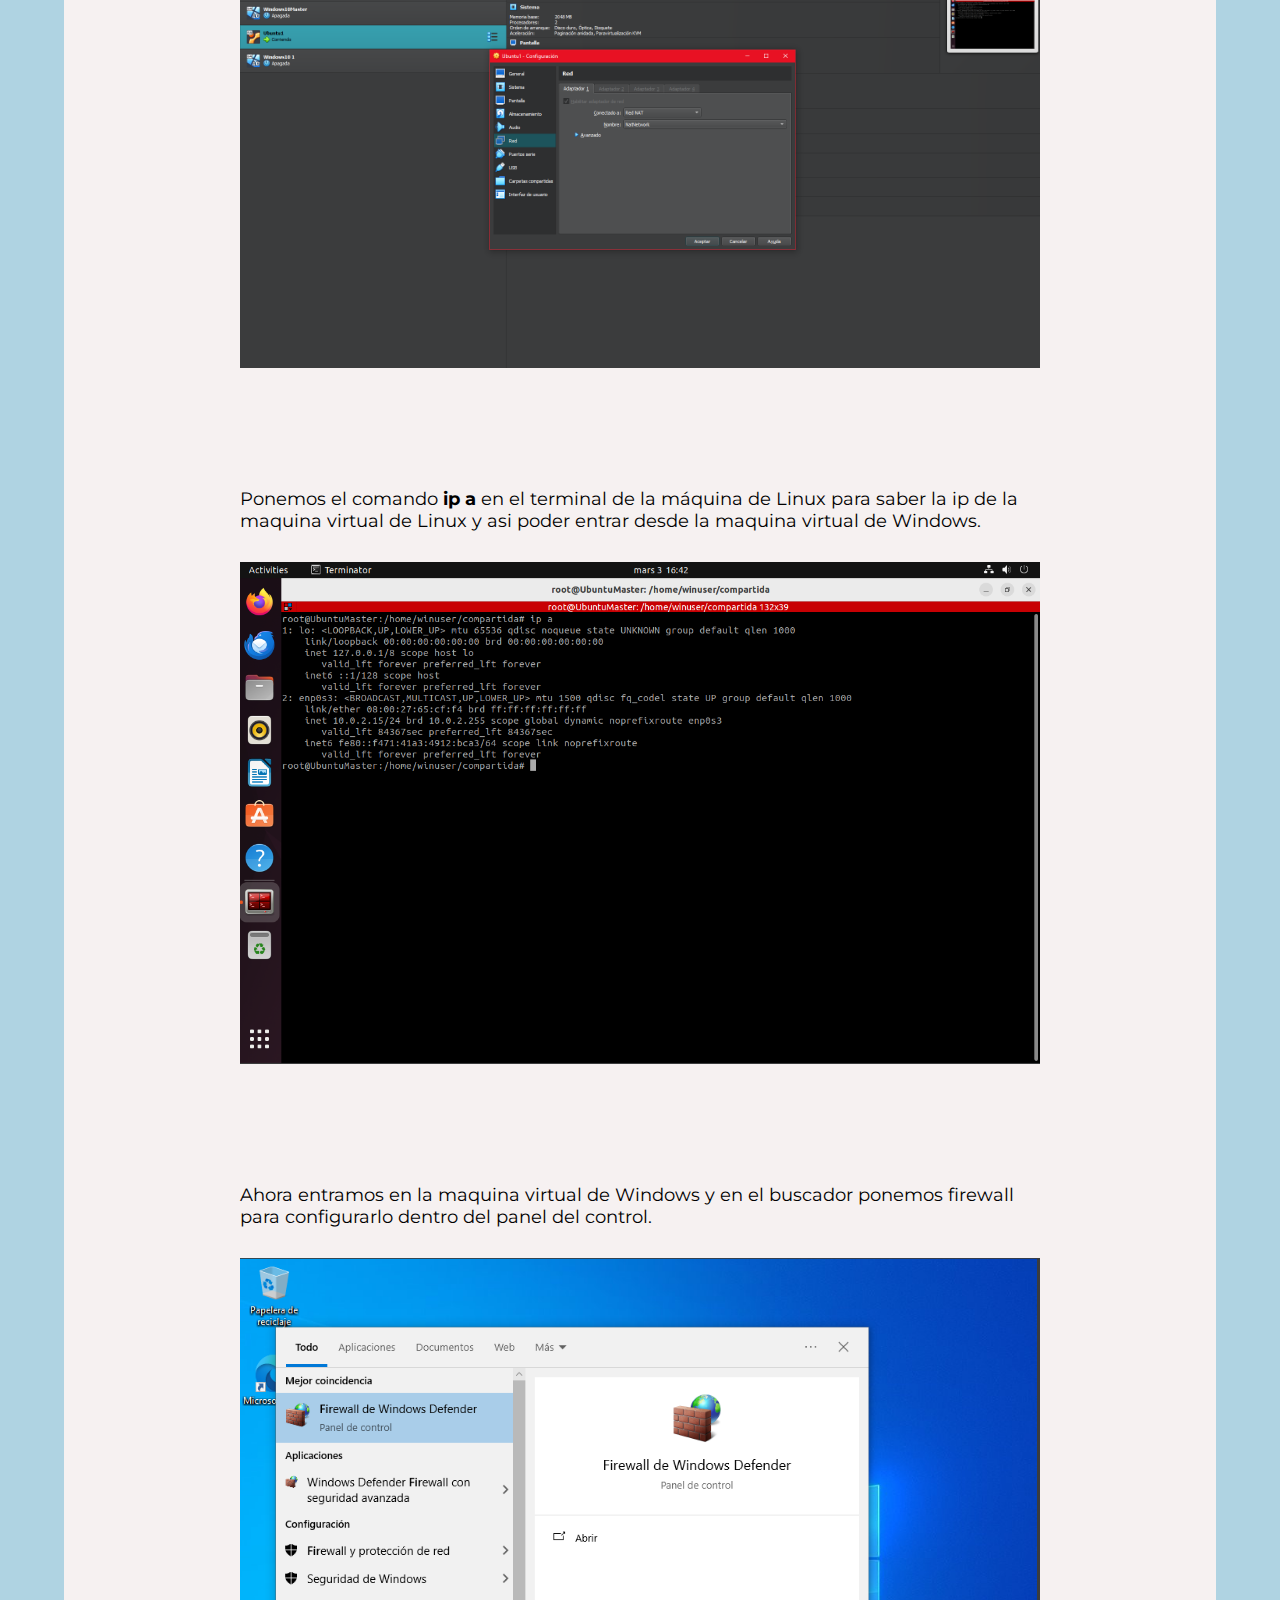
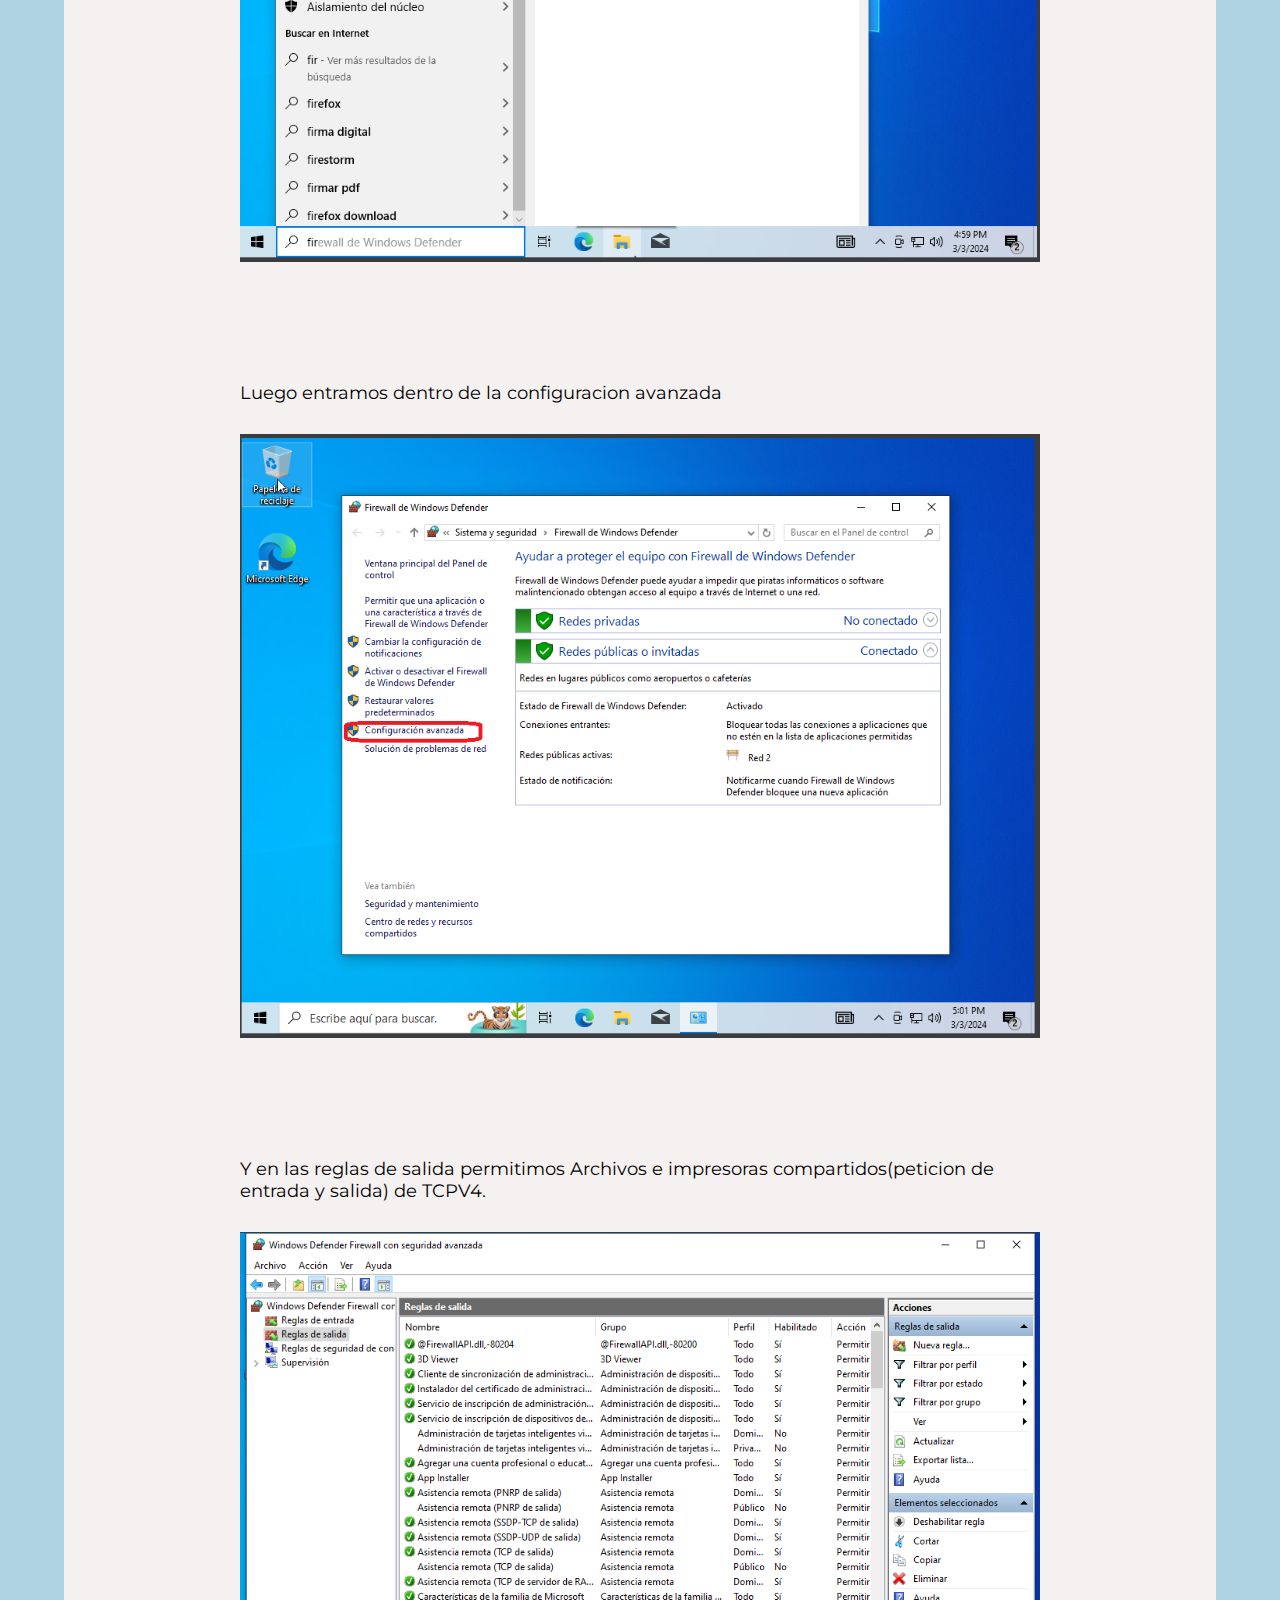
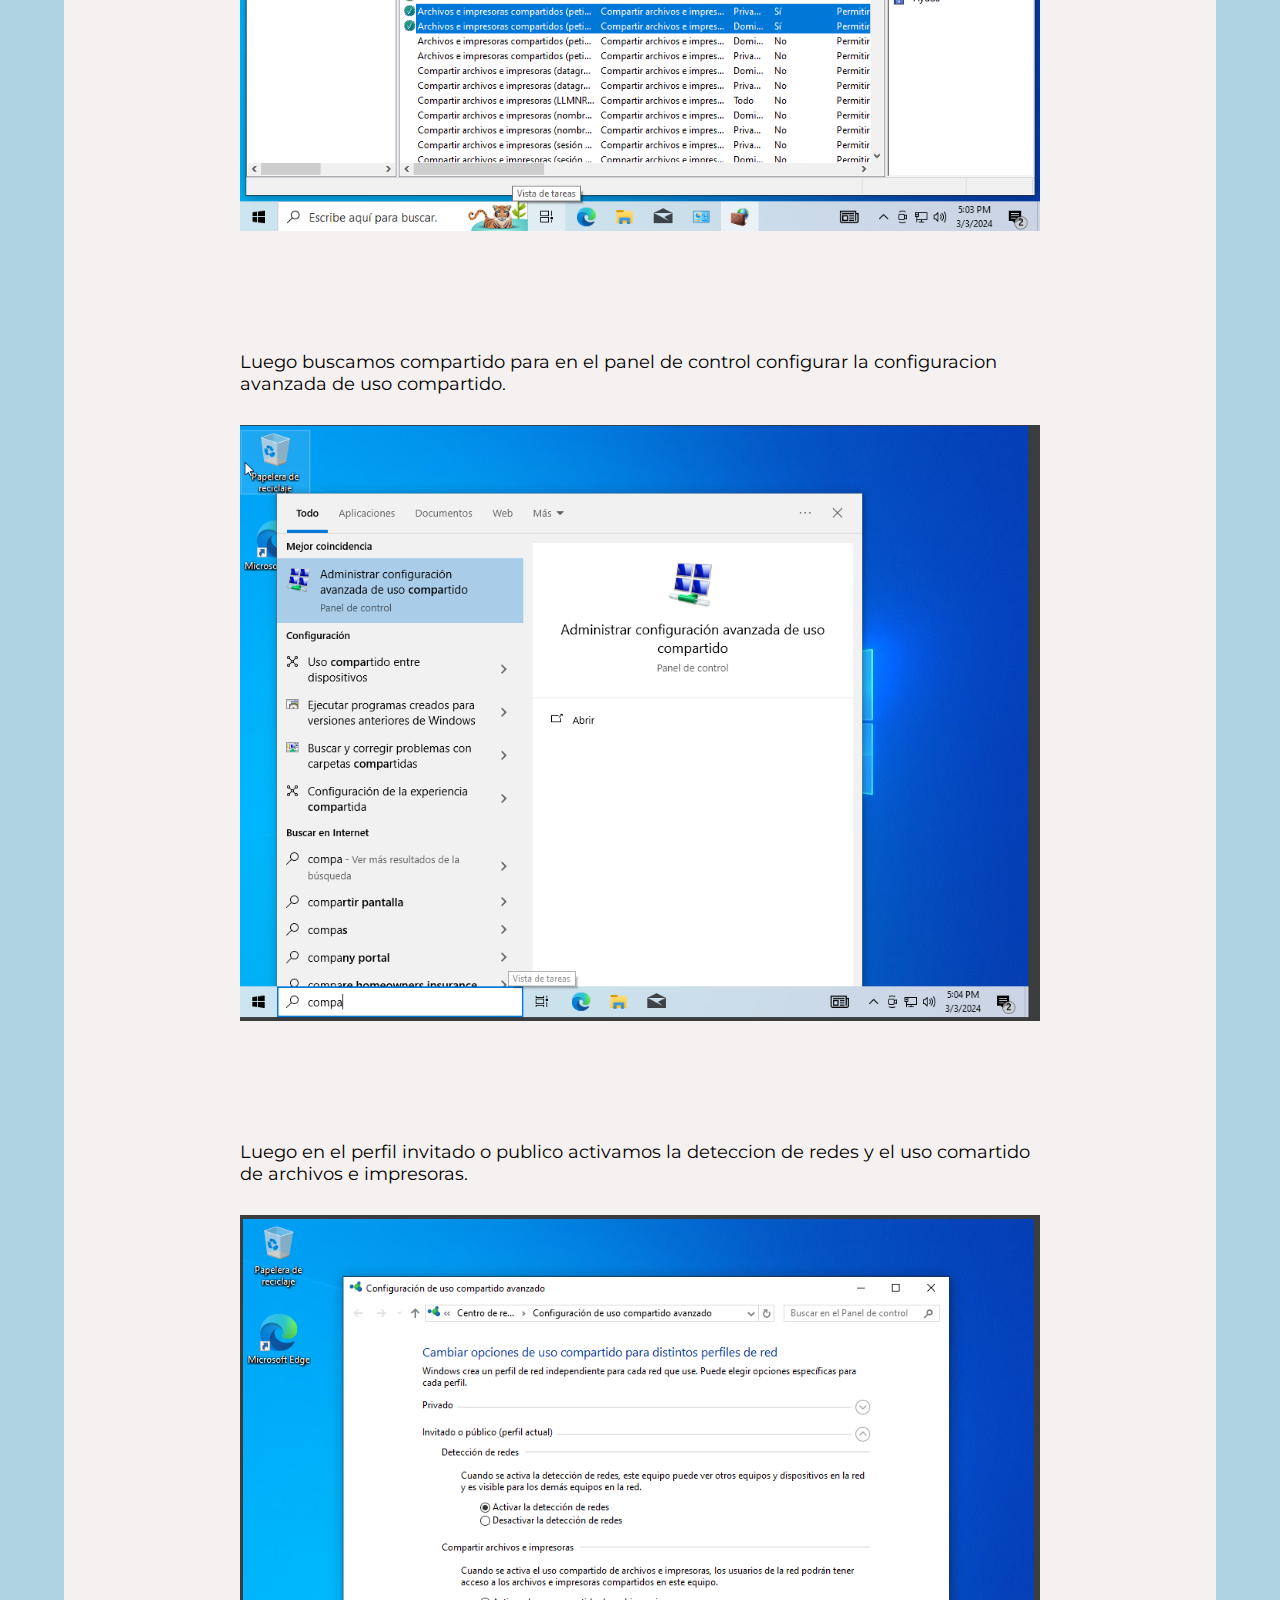
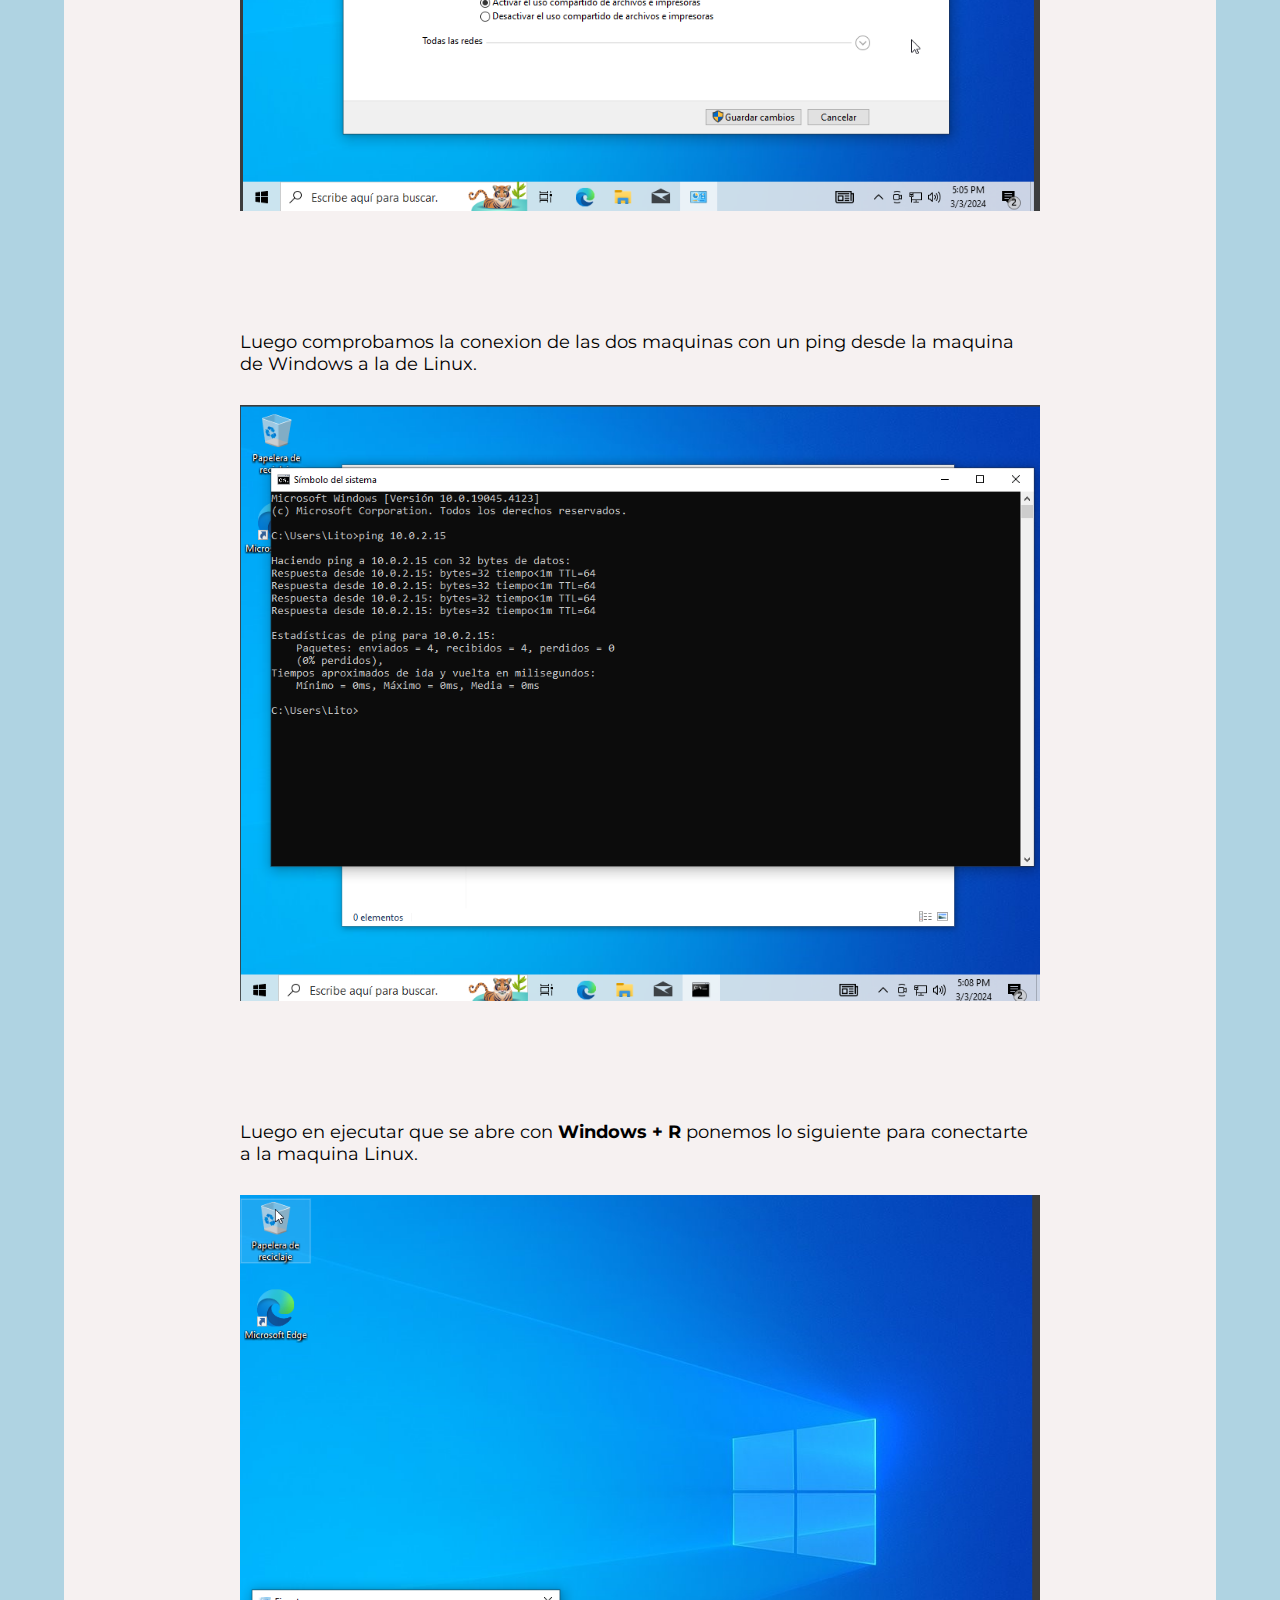
==== commit a970c827: "Update index.html" ====
--- a/PAC de Desarrollo UD3 HOW TO/index.html
+++ b/PAC de Desarrollo UD3 HOW TO/index.html
@@ -102,7 +102,7 @@
             Ahora se le pone una contraseña al usuario winuser en samba con
             <b>smbpasswd -a winuser</b>.
           </p>
-          <img src="./Imagenes/samba7.PNG" alt="SAMBA7" />
+          <img src="./Imagenes/samba7.png" alt="SAMBA7" />
           <p>
             Luego entramos en la carpeta compartida dentro de winuser y creamos
             un archivo llamado "archivo-linux" con <b>touch archivo-linux</b>.
@@ -177,19 +177,19 @@
             Luego en ejecutar que se abre con <b>Windows + R</b> ponemos lo
             siguiente para conectarte a la maquina Linux.
           </p>
-          <img src="./Imagenes/samba17.png" alt="SAMBA17" />
+          <img src="./Imagenes/samba17.PNG" alt="SAMBA17" />
           <p>Aqui seleccionamos la carpeta compartida creada en Linux.</p>
-          <img src="./Imagenes/samba18.png" alt="SAMBA18" />
+          <img src="./Imagenes/samba18.PNG" alt="SAMBA18" />
           <p>
             Al entrar nos pedira usuario y contraseña que sera winuser y su
             contraseña
           </p>
-          <img src="./Imagenes/samba19.png" alt="SAMBA19" />
+          <img src="./Imagenes/samba19.PNG" alt="SAMBA19" />
           <p>
             Y aqui aparecera el archivo creado en Linux esta carpeta ya esta
             compartida y se puede entrar tanto en windows como en Linux.
           </p>
-          <img src="./Imagenes/samba20.png" alt="SAMBA20" />
+          <img src="./Imagenes/samba20.PNG" alt="SAMBA20" />
         </section>
         <section class="elementolados"></section>
       </article>
